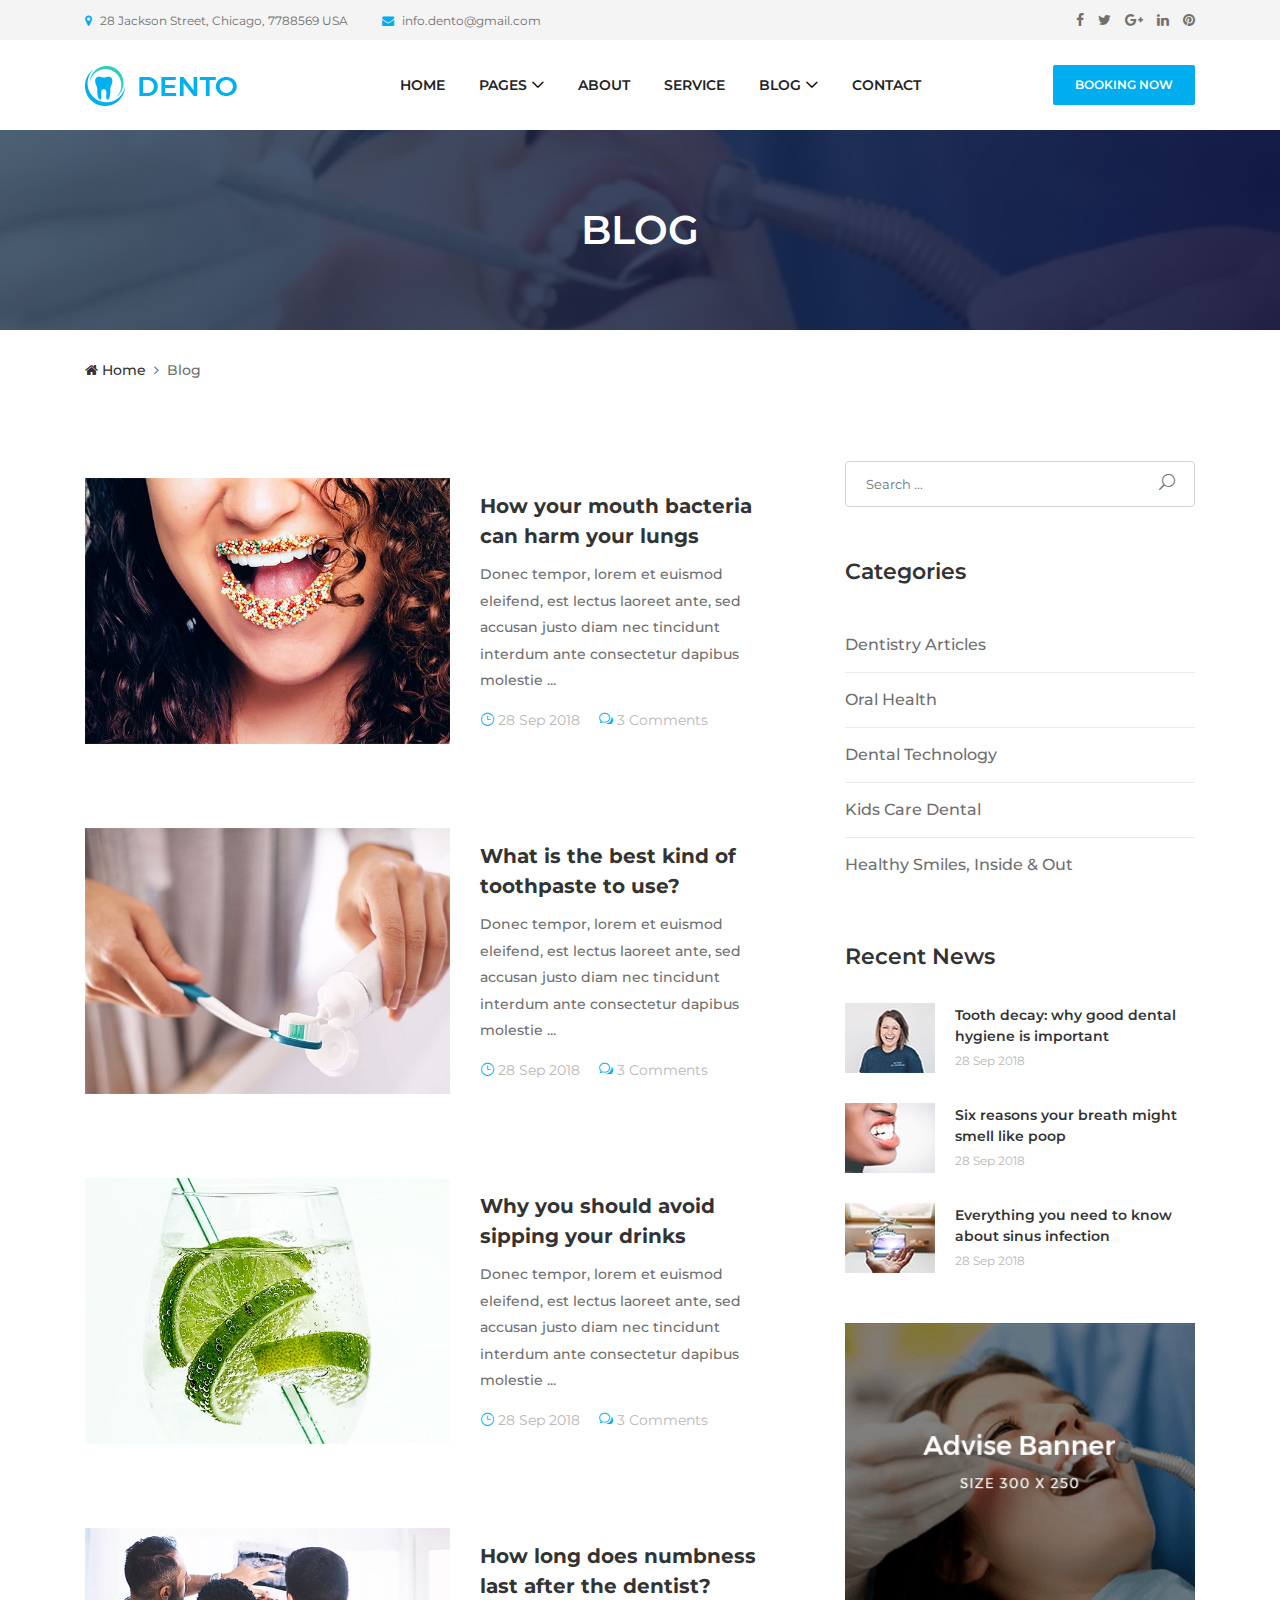
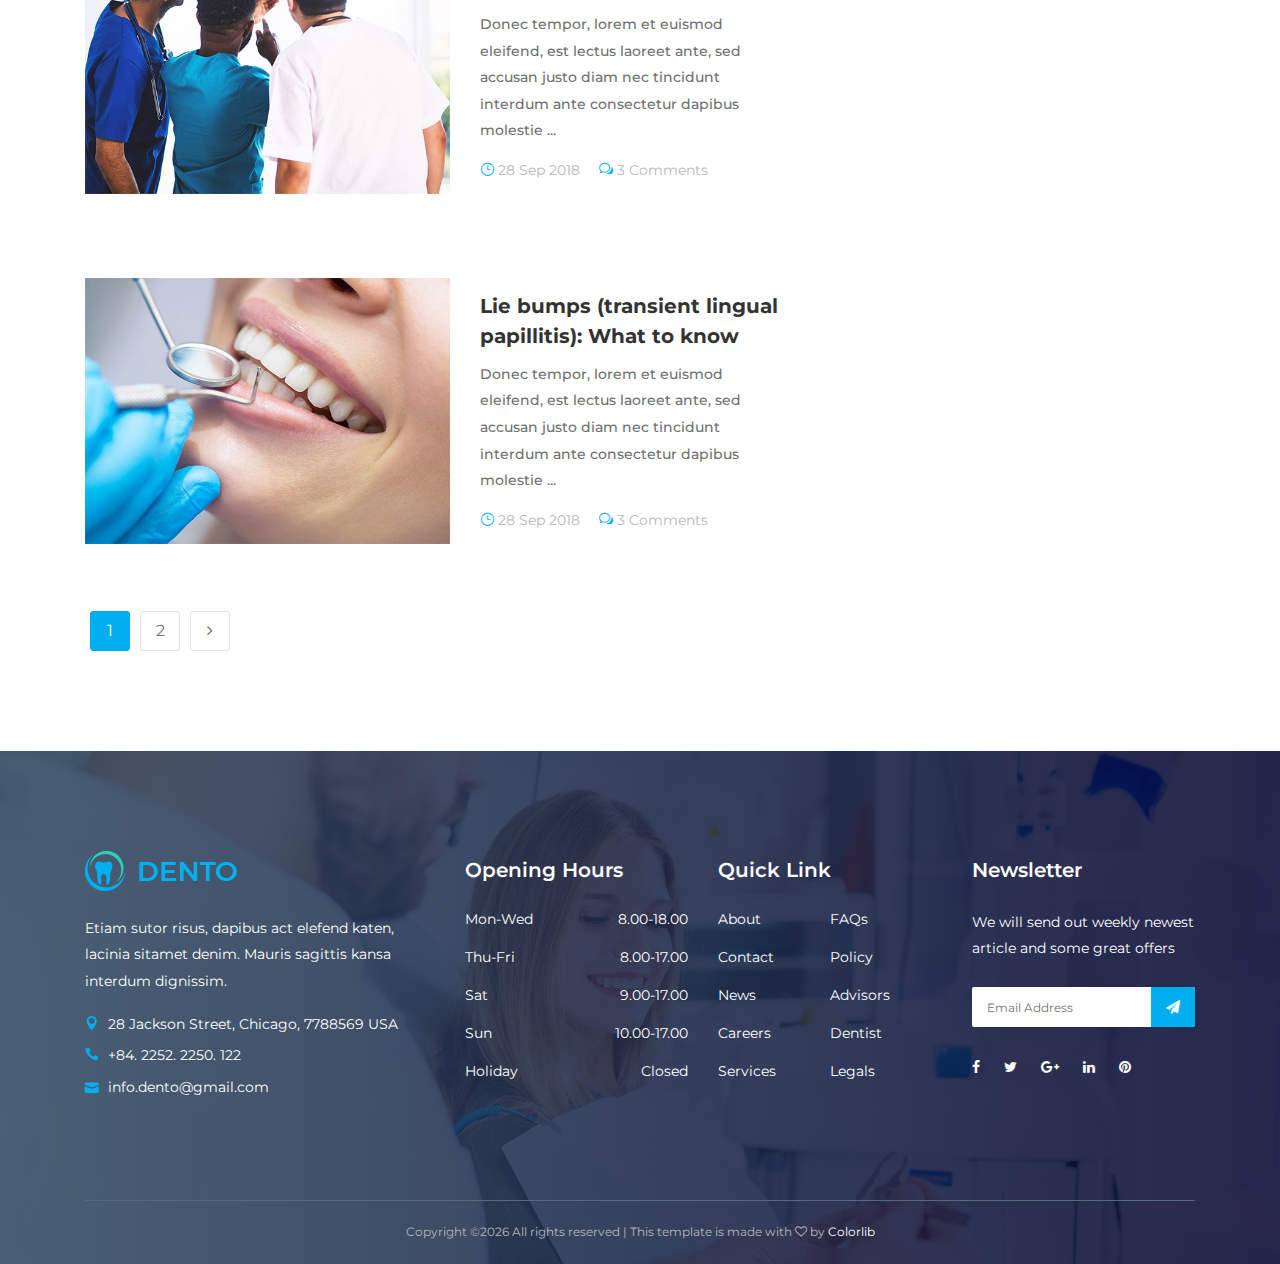
==== blog.html @ faa2a459 "first commit" ====
<!DOCTYPE html>
<html lang="en">

<head>
  <meta charset="UTF-8">
  <meta name="description" content="Dento - Dentist &amp; Medical HTML Template">
  <meta http-equiv="X-UA-Compatible" content="IE=edge">
  <meta name="viewport" content="width=device-width, initial-scale=1, shrink-to-fit=no">

  <!-- Title -->
  <title>Dento - Dentist &amp; Medical HTML Template</title>

  <!-- Favicon -->
  <link rel="icon" href="./img/core-img/favicon.ico">

  <!-- Core Stylesheet -->
  <link rel="stylesheet" href="style.css">

</head>

<body>
  <!-- Preloader -->
  <div id="preloader">
    <div class="preload-content">
      <div id="dento-load"></div>
    </div>
  </div>

  <!-- ***** Header Area Start ***** -->
  <header class="header-area">
    <!-- Top Header Area -->
    <div class="top-header-area">
      <div class="container h-100">
        <div class="row h-100 align-items-center">
          <!-- Top Content -->
          <div class="col-6 col-md-9 col-lg-8">
            <div class="top-header-content">
              <a href="#" data-toggle="tooltip" data-placement="bottom" title="28 Jackson Street, Chicago, 7788569 USA"><i class="fa fa-map-marker"></i> <span>28 Jackson Street, Chicago, 7788569 USA</span></a>
              <a href="#" data-toggle="tooltip" data-placement="bottom" title="info.dento@gmail.com"><i class="fa fa-envelope"></i> <span>info.dento@gmail.com</span></a>
            </div>
          </div>
          <!-- Top Header Social Info -->
          <div class="col-6 col-md-3 col-lg-4">
            <div class="top-header-social-info text-right">
              <a href="#" data-toggle="tooltip" data-placement="bottom" title="Facebook"><i class="fa fa-facebook"></i></a>
              <a href="#" data-toggle="tooltip" data-placement="bottom" title="Twitter"><i class="fa fa-twitter"></i></a>
              <a href="#" data-toggle="tooltip" data-placement="bottom" title="Google Plus"><i class="fa fa-google-plus"></i></a>
              <a href="#" data-toggle="tooltip" data-placement="bottom" title="Linkedin"><i class="fa fa-linkedin"></i></a>
              <a href="#" data-toggle="tooltip" data-placement="bottom" title="Pinterest"><i class="fa fa-pinterest"></i></a>
            </div>
          </div>
        </div>
      </div>
    </div>
    <!-- Top Header End -->

    <!-- Main Header Start -->
    <div class="main-header-area">
      <div class="classy-nav-container breakpoint-off">
        <div class="container">
          <!-- Classy Menu -->
          <nav class="classy-navbar justify-content-between" id="dentoNav">

            <!-- Logo -->
            <a class="nav-brand" href="index.html"><img src="./img/core-img/logo.png" alt=""></a>

            <!-- Navbar Toggler -->
            <div class="classy-navbar-toggler">
              <span class="navbarToggler"><span></span><span></span><span></span></span>
            </div>

            <!-- Menu -->
            <div class="classy-menu">

              <!-- Close Button -->
              <div class="classycloseIcon">
                <div class="cross-wrap"><span class="top"></span><span class="bottom"></span></div>
              </div>

              <!-- Nav Start -->
              <div class="classynav">
                <ul id="nav">
                  <li><a href="index.html">Home</a></li>
                  <li><a href="#">Pages</a>
                    <ul class="dropdown">
                      <li><a href="index.html">- Home</a></li>
                      <li><a href="about.html">- About Us</a></li>
                      <li><a href="service.html">- Service</a></li>
                      <li><a href="blog.html">- Blog</a></li>
                      <li><a href="contact.html">- Contact</a></li>
                      <li><a href="#">- Dropdown</a>
                        <ul class="dropdown">
                          <li><a href="#">- Dropdown Item</a></li>
                          <li><a href="#">- Dropdown Item</a>
                            <ul class="dropdown">
                              <li><a href="#">- Even Dropdown</a></li>
                              <li><a href="#">- Even Dropdown</a></li>
                              <li><a href="#">- Even Dropdown</a></li>
                              <li><a href="#">- Even Dropdown</a></li>
                            </ul>
                          </li>
                          <li><a href="#">- Dropdown Item</a></li>
                          <li><a href="#">- Dropdown Item</a></li>
                        </ul>
                      </li>
                    </ul>
                  </li>
                  <li><a href="about.html">About</a></li>
                  <li><a href="service.html">Service</a></li>
                  <li><a href="#">Blog</a>
                    <ul class="dropdown">
                      <li><a href="blog.html">- Blog</a></li>
                    </ul>
                  </li>
                  <li><a href="./contact.html">Contact</a></li>
                </ul>
              </div>
              <!-- Nav End -->
            </div>

            <!-- Booking Now Button -->
            <a href="#" class="btn dento-btn booking-btn">Booking Now</a>
          </nav>
        </div>
      </div>
    </div>
  </header>
  <!-- ***** Header Area End ***** -->

  <!-- ***** Breadcrumb Area Start ***** -->
  <div class="breadcumb-area bg-img bg-gradient-overlay" style="background-image: url(img/bg-img/12.jpg);">
    <div class="container h-100">
      <div class="row h-100 align-items-center">
        <div class="col-12">
          <h2 class="title">Blog</h2>
        </div>
      </div>
    </div>
  </div>
  <div class="breadcumb--con">
    <div class="container">
      <div class="row">
        <div class="col-12">
          <nav aria-label="breadcrumb">
            <ol class="breadcrumb">
              <li class="breadcrumb-item"><a href="#"><i class="fa fa-home"></i> Home</a></li>
              <li class="breadcrumb-item active" aria-current="page">Blog</li>
            </ol>
          </nav>
        </div>
      </div>
    </div>
  </div>
  <!-- ***** Breadcrumb Area End ***** -->

  <!-- *****Blog Area Start ***** -->
  <section class="dento-blog-area mt-50">
    <div class="container">
      <div class="row">
        <div class="col-12 col-lg-8">

          <!-- Single Blog Item -->
          <div class="single-blog-item style-2 d-flex flex-wrap align-items-center mb-50">
            <!-- Blog Thumbnail -->
            <div class="blog-thumbnail">
              <a href="#">
                <img src="./img/bg-img/16.jpg" alt="">
              </a>
            </div>
            <!-- Blog Content -->
            <div class="blog-content">
              <a href="#" class="post-title">How your mouth bacteria can harm your lungs</a>
              <p>Donec tempor, lorem et euismod eleifend, est lectus laoreet ante, sed accusan justo diam nec tincidunt interdum ante consectetur dapibus molestie ...</p>
              <div class="post-meta">
                <a href="#"><i class="icon_clock_alt"></i> 28 Sep 2018</a>
                <a href="#"><i class="icon_chat_alt"></i> 3 Comments</a>
              </div>
            </div>
          </div>

          <!-- Single Blog Item -->
          <div class="single-blog-item style-2 d-flex flex-wrap align-items-center mb-50">
            <!-- Blog Thumbnail -->
            <div class="blog-thumbnail">
              <a href="#">
                <img src="./img/bg-img/17.jpg" alt="">
              </a>
            </div>
            <!-- Blog Content -->
            <div class="blog-content">
              <a href="#" class="post-title">What is the best kind of toothpaste to use?</a>
              <p>Donec tempor, lorem et euismod eleifend, est lectus laoreet ante, sed accusan justo diam nec tincidunt interdum ante consectetur dapibus molestie ...</p>
              <div class="post-meta">
                <a href="#"><i class="icon_clock_alt"></i> 28 Sep 2018</a>
                <a href="#"><i class="icon_chat_alt"></i> 3 Comments</a>
              </div>
            </div>
          </div>

          <!-- Single Blog Item -->
          <div class="single-blog-item style-2 d-flex flex-wrap align-items-center mb-50">
            <!-- Blog Thumbnail -->
            <div class="blog-thumbnail">
              <a href="#">
                <img src="./img/bg-img/18.jpg" alt="">
              </a>
            </div>
            <!-- Blog Content -->
            <div class="blog-content">
              <a href="#" class="post-title">Why you should avoid sipping your drinks</a>
              <p>Donec tempor, lorem et euismod eleifend, est lectus laoreet ante, sed accusan justo diam nec tincidunt interdum ante consectetur dapibus molestie ...</p>
              <div class="post-meta">
                <a href="#"><i class="icon_clock_alt"></i> 28 Sep 2018</a>
                <a href="#"><i class="icon_chat_alt"></i> 3 Comments</a>
              </div>
            </div>
          </div>

          <!-- Single Blog Item -->
          <div class="single-blog-item style-2 d-flex flex-wrap align-items-center mb-50">
            <!-- Blog Thumbnail -->
            <div class="blog-thumbnail">
              <a href="#">
                <img src="./img/bg-img/19.jpg" alt="">
              </a>
            </div>
            <!-- Blog Content -->
            <div class="blog-content">
              <a href="#" class="post-title">How long does numbness last after the dentist?</a>
              <p>Donec tempor, lorem et euismod eleifend, est lectus laoreet ante, sed accusan justo diam nec tincidunt interdum ante consectetur dapibus molestie ...</p>
              <div class="post-meta">
                <a href="#"><i class="icon_clock_alt"></i> 28 Sep 2018</a>
                <a href="#"><i class="icon_chat_alt"></i> 3 Comments</a>
              </div>
            </div>
          </div>

          <!-- Single Blog Item -->
          <div class="single-blog-item style-2 d-flex flex-wrap align-items-center mb-50">
            <!-- Blog Thumbnail -->
            <div class="blog-thumbnail">
              <a href="#">
                <img src="./img/bg-img/20.jpg" alt="">
              </a>
            </div>
            <!-- Blog Content -->
            <div class="blog-content">
              <a href="#" class="post-title">Lie bumps (transient lingual papillitis): What to know</a>
              <p>Donec tempor, lorem et euismod eleifend, est lectus laoreet ante, sed accusan justo diam nec tincidunt interdum ante consectetur dapibus molestie ...</p>
              <div class="post-meta">
                <a href="#"><i class="icon_clock_alt"></i> 28 Sep 2018</a>
                <a href="#"><i class="icon_chat_alt"></i> 3 Comments</a>
              </div>
            </div>
          </div>

          <!-- Pagination -->
          <nav class="dento-pagination mb-100">
            <ul class="pagination">
              <li class="page-item active"><a class="page-link" href="#">1</a></li>
              <li class="page-item"><a class="page-link" href="#">2</a></li>
              <li class="page-item"><a class="page-link" href="#"><i class="fa fa-angle-right"></i></a></li>
            </ul>
          </nav>
        </div>

        <!-- Dento Sidebar Area -->
        <div class="col-12 col-lg-4">
          <div class="dento-sidebar">

            <!-- Single Widget Area -->
            <div class="single-widget-area search-widget">
              <form action="#" method="post">
                <input type="search" name="search" class="form-control" placeholder="Search ...">
                <button type="submit"><i class="icon_search"></i></button>
              </form>
            </div>

            <!-- Single Widget Area -->
            <div class="single-widget-area catagories-widget">
              <h5 class="widget-title">Categories</h5>

              <!-- catagories list -->
              <ul class="catagories-list">
                <li><a href="#">Dentistry Articles</a></li>
                <li><a href="#">Oral Health</a></li>
                <li><a href="#">Dental Technology</a></li>
                <li><a href="#">Kids Care Dental</a></li>
                <li><a href="#">Healthy Smiles, Inside &amp; Out</a></li>
              </ul>
            </div>

            <!-- Single Widget Area -->
            <div class="single-widget-area news-widget">
              <h5 class="widget-title">Recent News</h5>

              <!-- Single News Area -->
              <div class="single-news-area d-flex align-items-center">
                <div class="blog-thumbnail">
                  <img src="./img/bg-img/21.jpg" alt="">
                </div>
                <div class="blog-content">
                  <a href="#" class="post-title">Tooth decay: why good dental hygiene is important</a>
                  <span class="post-date">28 Sep 2018</span>
                </div>
              </div>

              <!-- Single News Area -->
              <div class="single-news-area d-flex align-items-center">
                <div class="blog-thumbnail">
                  <img src="./img/bg-img/22.jpg" alt="">
                </div>
                <div class="blog-content">
                  <a href="#" class="post-title">Six reasons your breath might smell like poop</a>
                  <span class="post-date">28 Sep 2018</span>
                </div>
              </div>

              <!-- Single News Area -->
              <div class="single-news-area d-flex align-items-center">
                <div class="blog-thumbnail">
                  <img src="./img/bg-img/23.jpg" alt="">
                </div>
                <div class="blog-content">
                  <a href="#" class="post-title">Everything you need to know about sinus infection</a>
                  <span class="post-date">28 Sep 2018</span>
                </div>
              </div>
            </div>

            <!-- Single Widget Area -->
            <div class="single-widget-area adds-widget">
              <a href="#"><img class="w-100" src="./img/bg-img/adds.png" alt=""></a>
            </div>

          </div>
        </div>
      </div>
    </div>
  </section>
  <!-- *****Blog Area End ***** -->

  <!-- ***** Footer Area Start ***** -->
  <footer class="footer-area bg-img bg-gradient-overlay" style="background-image: url(img/bg-img/3.jpg);">
    <div class="container">
      <div class="row">
        <!-- Single Footer Widget -->
        <div class="col-12 col-sm-6 col-lg-4">
          <div class="single-footer-widget">
            <a href="./index.html" class="d-block mb-4"><img src="./img/core-img/logo.png" alt=""></a>
            <p>Etiam sutor risus, dapibus act elefend katen, lacinia sitamet denim. Mauris sagittis kansa interdum dignissim.</p>
            <div class="footer-contact">
              <p><i class="icon_pin"></i> 28 Jackson Street, Chicago, 7788569 USA</p>
              <p><i class="icon_phone"></i> +84. 2252. 2250. 122</p>
              <p><i class="icon_mail"></i> info.dento@gmail.com</p>
            </div>
          </div>
        </div>

        <!-- Single Footer Widget -->
        <div class="col-12 col-sm-6 col-lg">
          <div class="single-footer-widget">
            <!-- Widget Title -->
            <h5 class="widget-title">Opening Hours</h5>

            <!-- Opening Hours -->
            <ul class="opening-hours">
              <li><span>Mon-Wed</span> <span>8.00-18.00</span></li>
              <li><span>Thu-Fri</span> <span>8.00-17.00</span></li>
              <li><span>Sat</span> <span>9.00-17.00</span></li>
              <li><span>Sun</span> <span>10.00-17.00</span></li>
              <li><span>Holiday</span> <span>Closed</span></li>
            </ul>
          </div>
        </div>

        <!-- Single Footer Widget -->
        <div class="col-12 col-sm-6 col-lg">
          <div class="single-footer-widget">
            <!-- Widget Title -->
            <h5 class="widget-title">Quick Link</h5>

            <!-- Quick Links Nav -->
            <nav>
              <ul class="quick-links">
                <li><a href="#">About</a></li>
                <li><a href="#">FAQs</a></li>
                <li><a href="#">Contact</a></li>
                <li><a href="#">Policy</a></li>
                <li><a href="#">News</a></li>
                <li><a href="#">Advisors</a></li>
                <li><a href="#">Careers</a></li>
                <li><a href="#">Dentist</a></li>
                <li><a href="#">Services</a></li>
                <li><a href="#">Legals</a></li>
              </ul>
            </nav>
          </div>
        </div>

        <!-- Single Footer Widget -->
        <div class="col-12 col-sm-6 col-lg">
          <div class="single-footer-widget">
            <!-- Widget Title -->
            <h5 class="widget-title">Newsletter</h5>

            <p>We will send out weekly newest article and some great offers</p>
            <!-- Newsletter Form -->
            <div class="footer-newsletter-form">
              <form action="#" method="post">
                <input type="email" name="nl-email" value="" placeholder="Email Address">
                <button type="submit"><i class="fa fa-paper-plane" aria-hidden="true"></i></button>
              </form>
            </div>

            <!-- Social Info -->
            <div class="footer-social-info">
              <a href="#" data-toggle="tooltip" data-placement="top" title="Facebook"><i class="fa fa-facebook"></i></a>
              <a href="#" data-toggle="tooltip" data-placement="top" title="Twitter"><i class="fa fa-twitter"></i></a>
              <a href="#" data-toggle="tooltip" data-placement="top" title="Google Plus"><i class="fa fa-google-plus"></i></a>
              <a href="#" data-toggle="tooltip" data-placement="top" title="Linkedin"><i class="fa fa-linkedin"></i></a>
              <a href="#" data-toggle="tooltip" data-placement="top" title="Pinterest"><i class="fa fa-pinterest"></i></a>
            </div>
          </div>
        </div>
      </div>
    </div>

    <!-- Copywrite Area -->
    <div class="container">
      <div class="row">
        <div class="col-12">
          <div class="copywrite-content">
            <p><!-- Link back to Colorlib can't be removed. Template is licensed under CC BY 3.0. -->
Copyright &copy;<script>document.write(new Date().getFullYear());</script> All rights reserved | This template is made with <i class="fa fa-heart-o" aria-hidden="true"></i> by <a href="https://colorlib.com" target="_blank">Colorlib</a>
<!-- Link back to Colorlib can't be removed. Template is licensed under CC BY 3.0. --></p>
          </div>
        </div>
      </div>
    </div>
  </footer>
  <!-- ***** Footer Area End ***** -->

  <!-- ******* All JS ******* -->
  <!-- jQuery js -->
  <script src="js/jquery.min.js"></script>
  <!-- Popper js -->
  <script src="js/popper.min.js"></script>
  <!-- Bootstrap js -->
  <script src="js/bootstrap.min.js"></script>
  <!-- All js -->
  <script src="js/dento.bundle.js"></script>
  <!-- Active js -->
  <script src="js/default-assets/active.js"></script>

</body>

</html>
---- style.css ----
@import url("https://fonts.googleapis.com/css?family=Montserrat:300,400,500,600,700");
@import url(css/bootstrap.min.css);
@import url(css/animate.css);
@import url(css/default-assets/classy-nav.css);
@import url(css/owl.carousel.min.css);
@import url(css/magnific-popup.css);
@import url(css/font-awesome.min.css);
@import url(css/style.css);
* {
  margin: 0;
  padding: 0; }

body {
  font-family: "Montserrat", sans-serif;
  font-weight: 400;
  font-size: 14px; }

h1,
h2,
h3,
h4,
h5,
h6 {
  font-family: "Montserrat", sans-serif;
  color: #333333;
  line-height: 1.4;
  font-weight: 600; }

a,
a:active,
a:focus,
a:hover {
  color: #333333;
  text-decoration: none;
  -webkit-transition-duration: 500ms;
  -o-transition-duration: 500ms;
  transition-duration: 500ms;
  outline: none; }

li {
  list-style: none; }

p {
  line-height: 1.9;
  color: #707070;
  font-size: 14px;
  font-weight: 400; }

img {
  max-width: 100%;
  height: auto; }

ul {
  margin: 0;
  padding: 0; }
  ul li {
    margin: 0;
    padding: 0; }

.bg-overlay {
  position: relative;
  z-index: 1; }
  .bg-overlay::after {
    position: absolute;
    content: "";
    height: 100%;
    width: 100%;
    top: 0;
    left: 0;
    z-index: -1;
    background-color: rgba(0, 0, 0, 0.5); }

.bg-gradient-overlay {
  position: relative;
  z-index: 1; }
  .bg-gradient-overlay::after {
    position: absolute;
    content: "";
    height: 100%;
    width: 100%;
    top: 0;
    left: 0;
    z-index: -1;
    background: #2c455d;
    background: -webkit-linear-gradient(to right, #2c455d, #00012c);
    background: linear-gradient(to right, #2c455d, #00012c);
    opacity: 0.85; }

.bg-img {
  background-position: center center;
  background-size: cover;
  background-repeat: no-repeat; }

.jarallax {
  position: relative;
  z-index: 0; }
  .jarallax > .jarallax-img {
    position: absolute;
    object-fit: cover;
    font-family: 'object-fit: cover;';
    top: 0;
    left: 0;
    width: 100%;
    height: 100%;
    z-index: -1; }

#success_fail_info {
  margin-bottom: 30px;
  color: #ffffff;
  text-align: center; }

.mfp-iframe-holder .mfp-close {
  top: 0;
  width: 30px;
  height: 30px;
  background-color: #00aeef;
  text-align: center;
  right: 0;
  padding-right: 0;
  line-height: 32px; }

.mt-15 {
  margin-top: 15px; }

.mt-30 {
  margin-top: 30px; }

.mt-40 {
  margin-top: 40px; }

.mt-50 {
  margin-top: 50px; }

.mt-70 {
  margin-top: 70px; }

.mt-100 {
  margin-top: 100px; }

.mt-150 {
  margin-top: 150px; }

.mr-15 {
  margin-right: 15px; }

.mr-30 {
  margin-right: 30px; }

.mr-50 {
  margin-right: 50px; }

.mr-100 {
  margin-right: 100px; }

.mb-15 {
  margin-bottom: 15px; }

.mb-30 {
  margin-bottom: 30px; }

.mb-40 {
  margin-bottom: 40px; }

.mb-50 {
  margin-bottom: 50px; }

.mb-70 {
  margin-bottom: 70px; }

.mb-100 {
  margin-bottom: 100px; }

.ml-15 {
  margin-left: 15px; }

.ml-30 {
  margin-left: 30px; }

.ml-50 {
  margin-left: 50px; }

.ml-100 {
  margin-left: 100px; }

.section-padding-100 {
  padding-top: 100px;
  padding-bottom: 100px; }

.section-padding-0-100 {
  padding-top: 0;
  padding-bottom: 100px; }

.section-padding-100-0 {
  padding-top: 100px;
  padding-bottom: 0; }

.section-padding-100-50 {
  padding-top: 100px;
  padding-bottom: 50px; }

.section-padding-0-50 {
  padding-top: 0;
  padding-bottom: 50px; }

.section-padding-50-0 {
  padding-top: 50px;
  padding-bottom: 0; }

.height-400 {
  height: 400px; }

.height-600 {
  height: 600px; }

.height-700 {
  height: 700px; }

.height-800 {
  height: 800px; }

.height-900 {
  height: 900px; }

.height-1000 {
  height: 1000px; }

#preloader {
  position: fixed;
  width: 100%;
  height: 100%;
  z-index: 99999;
  top: 0;
  left: 0;
  background-color: #ffffff; }
  #preloader .preload-content {
    position: absolute;
    top: 50%;
    left: 50%;
    margin-top: -35px;
    margin-left: -35px;
    z-index: 100; }
  #preloader #dento-load {
    width: 70px;
    height: 70px;
    border-radius: 50%;
    border: 3px;
    border-style: solid;
    border-color: transparent;
    border-top-color: #00aeef;
    -webkit-animation: dentorotate 2400ms linear infinite;
    animation: dentorotate 2400ms linear infinite;
    z-index: 999; }
    #preloader #dento-load:before {
      content: "";
      position: absolute;
      top: 7.5px;
      left: 7.5px;
      right: 7.5px;
      bottom: 7.5px;
      border-radius: 50%;
      border: 3px;
      border-style: solid;
      border-color: transparent;
      border-top-color: #00aeef;
      -webkit-animation: dentorotate 2700ms linear infinite;
      animation: dentorotate 2700ms linear infinite; }
    #preloader #dento-load:after {
      content: "";
      position: absolute;
      top: 20px;
      left: 20px;
      right: 20px;
      bottom: 20px;
      border-radius: 50%;
      border: 3px;
      border-style: solid;
      border-color: transparent;
      border-top-color: #00aeef;
      -webkit-animation: dentorotate 1800ms linear infinite;
      animation: dentorotate 1800ms linear infinite; }

@-webkit-keyframes dentorotate {
  0% {
    -webkit-transform: rotate(0deg);
    transform: rotate(0deg); }
  100% {
    -webkit-transform: rotate(360deg);
    transform: rotate(360deg); } }
@keyframes dentorotate {
  0% {
    -webkit-transform: rotate(0deg);
    transform: rotate(0deg); }
  100% {
    -webkit-transform: rotate(360deg);
    transform: rotate(360deg); } }
.section-heading {
  position: relative;
  z-index: 1;
  margin-bottom: 50px; }
  .section-heading h2 {
    font-size: 36px;
    text-transform: capitalize;
    margin-bottom: 20px; }
    @media only screen and (min-width: 992px) and (max-width: 1199px) {
      .section-heading h2 {
        font-size: 30px; } }
    @media only screen and (min-width: 768px) and (max-width: 991px) {
      .section-heading h2 {
        font-size: 30px;
        margin-bottom: 15px; } }
    @media only screen and (max-width: 767px) {
      .section-heading h2 {
        font-size: 24px;
        margin-bottom: 15px; } }
  .section-heading .line {
    width: 70px;
    height: 4px;
    background-color: #00aeef; }
  .section-heading.text-center .line {
    margin: 0 auto; }
  .section-heading.white h2 {
    color: #ffffff; }

#scrollUp {
  bottom: 50px;
  font-size: 22px;
  line-height: 42px;
  right: 0;
  width: 40px;
  background-color: #00aeef;
  color: #ffffff;
  text-align: center;
  height: 40px;
  -webkit-transition-duration: 500ms;
  -o-transition-duration: 500ms;
  transition-duration: 500ms;
  border-radius: 2px 0 0 2px; }
  #scrollUp:focus, #scrollUp:hover {
    background-color: #000; }

.dento-btn {
  position: relative;
  z-index: 1;
  min-width: 170px;
  height: 46px;
  line-height: 42px;
  font-size: 14px;
  font-weight: 600;
  display: inline-block;
  padding: 0 20px;
  text-align: center;
  text-transform: uppercase;
  color: #ffffff;
  border-radius: 2px;
  background-color: #00aeef;
  -webkit-transition: all 500ms;
  -o-transition: all 500ms;
  transition: all 500ms;
  border: 2px solid #00aeef; }
  @media only screen and (max-width: 767px) {
    .dento-btn {
      min-width: 120px;
      padding: 0 10px; } }
  @media only screen and (min-width: 576px) and (max-width: 767px) {
    .dento-btn {
      min-width: 170px;
      padding: 0 20px; } }
  .dento-btn.active, .dento-btn:focus, .dento-btn:hover {
    box-shadow: none;
    background-color: transparent;
    color: #00aeef; }
  .dento-btn.btn-2:focus, .dento-btn.btn-2:hover {
    background-color: #ffffff;
    color: #00aeef; }
  .dento-btn.booking-btn {
    color: #ffffff !important;
    font-weight: 600;
    min-width: 140px;
    height: 40px;
    line-height: 36px;
    font-size: 12px; }
    .dento-btn.booking-btn:focus, .dento-btn.booking-btn:hover {
      font-size: 12px;
      font-weight: 600;
      background-color: #ffffff;
      color: #00aeef !important; }

.header-area {
  position: relative;
  z-index: 599;
  width: 100%;
  -webkit-transition-duration: 500ms;
  -o-transition-duration: 500ms;
  transition-duration: 500ms; }
  .header-area .main-header-area.sticky {
    top: 0;
    width: 100%;
    position: fixed;
    background-color: #ffffff;
    box-shadow: 0 3px 50px rgba(0, 0, 0, 0.2);
    border-bottom: none;
    left: 0;
    z-index: 600; }

.top-header-area {
  position: relative;
  z-index: 1;
  height: 40px;
  background-color: #f4f4f4; }
  .top-header-area .top-header-content a {
    display: inline-block;
    font-size: 12px;
    color: #707070; }
    .top-header-area .top-header-content a i {
      color: #00aeef;
      margin-right: 5px; }
    .top-header-area .top-header-content a:last-child {
      margin-left: 30px; }
      @media only screen and (max-width: 767px) {
        .top-header-area .top-header-content a:last-child {
          margin-left: 15px; } }
    @media only screen and (max-width: 767px) {
      .top-header-area .top-header-content a span {
        display: none; } }
  .top-header-area .top-header-social-info a {
    color: #707070;
    display: inline-block;
    font-size: 14px;
    margin-left: 10px; }
    .top-header-area .top-header-social-info a:focus, .top-header-area .top-header-social-info a:hover {
      color: #00aeef; }

.classy-nav-container {
  background-color: transparent; }
  .classy-nav-container .classy-navbar {
    height: 90px;
    padding: 0; }
    @media only screen and (min-width: 768px) and (max-width: 991px) {
      .classy-nav-container .classy-navbar {
        height: 80px; } }
    @media only screen and (max-width: 767px) {
      .classy-nav-container .classy-navbar {
        height: 70px; } }
    @media only screen and (max-width: 767px) {
      .classy-nav-container .classy-navbar .nav-brand {
        max-width: 90px;
        margin-right: 15px; } }
    .classy-nav-container .classy-navbar .classynav ul li a {
      padding: 0 15px;
      font-weight: 600;
      font-size: 14px;
      text-transform: uppercase; }
      .classy-nav-container .classy-navbar .classynav ul li a:focus, .classy-nav-container .classy-navbar .classynav ul li a:hover {
        color: #00aeef; }
      @media only screen and (min-width: 992px) and (max-width: 1199px) {
        .classy-nav-container .classy-navbar .classynav ul li a {
          padding: 0 10px;
          font-size: 13px; } }
    .classy-nav-container .classy-navbar .classynav ul li.cn-dropdown-item ul li a {
      font-size: 12px;
      text-transform: capitalize; }
  @media only screen and (min-width: 768px) and (max-width: 991px) {
    .classy-nav-container .classy-navbar-toggler {
      -webkit-box-ordinal-group: 200;
      -ms-flex-order: 199;
      order: 199; } }
  @media only screen and (max-width: 767px) {
    .classy-nav-container .classy-navbar-toggler {
      -webkit-box-ordinal-group: 200;
      -ms-flex-order: 199;
      order: 199;
      margin-left: 15px; } }

.welcome-welcome-slide {
  position: relative;
  z-index: 2;
  width: 100%;
  height: 800px; }
  @media only screen and (min-width: 992px) and (max-width: 1199px) {
    .welcome-welcome-slide {
      height: 600px; } }
  @media only screen and (min-width: 768px) and (max-width: 991px) {
    .welcome-welcome-slide {
      height: 600px; } }
  @media only screen and (max-width: 767px) {
    .welcome-welcome-slide {
      height: 600px; } }

.welcome-text {
  position: relative;
  z-index: 1; }
  .welcome-text h2 {
    font-size: 55px;
    color: #ffffff;
    margin-bottom: 30px;
    display: block;
    text-transform: capitalize; }
    @media only screen and (min-width: 992px) and (max-width: 1199px) {
      .welcome-text h2 {
        font-size: 42px;
        margin-bottom: 20px; } }
    @media only screen and (min-width: 768px) and (max-width: 991px) {
      .welcome-text h2 {
        font-size: 36px;
        margin-bottom: 20px; } }
    @media only screen and (max-width: 767px) {
      .welcome-text h2 {
        font-size: 24px; } }
  .welcome-text p {
    font-size: 20px;
    color: #ffffff;
    margin-bottom: 40px; }
    @media only screen and (min-width: 992px) and (max-width: 1199px) {
      .welcome-text p {
        font-size: 18px;
        margin-bottom: 30px; } }
    @media only screen and (min-width: 768px) and (max-width: 991px) {
      .welcome-text p {
        font-size: 16px;
        margin-bottom: 30px; } }
    @media only screen and (max-width: 767px) {
      .welcome-text p {
        font-size: 16px; } }

.testimonials-area {
  position: relative;
  z-index: 1;
  overflow: hidden; }
  .testimonials-area .owl-next,
  .testimonials-area .owl-prev {
    -webkit-transition-duration: 500ms;
    -o-transition-duration: 500ms;
    transition-duration: 500ms;
    position: absolute;
    width: 40px;
    height: 40px;
    text-align: center;
    background-color: transparent;
    top: 50%;
    left: -100px;
    margin-top: -20px;
    color: #b7b7b7;
    font-size: 50px;
    line-height: 40px;
    opacity: 0;
    visibility: hidden; }
    .testimonials-area .owl-next:focus, .testimonials-area .owl-next:hover,
    .testimonials-area .owl-prev:focus,
    .testimonials-area .owl-prev:hover {
      color: #ffffff; }
  .testimonials-area .owl-next {
    left: auto;
    right: -100px; }
  .testimonials-area:focus .owl-prev, .testimonials-area:hover .owl-prev {
    left: 0;
    opacity: 1;
    visibility: visible; }
  .testimonials-area:focus .owl-next, .testimonials-area:hover .owl-next {
    left: auto;
    right: 0;
    opacity: 1;
    visibility: visible; }

.single-testimonial-slide {
  position: relative;
  z-index: 1; }
  @media only screen and (max-width: 767px) {
    .single-testimonial-slide {
      -ms-flex-wrap: wrap;
      flex-wrap: wrap; } }
  .single-testimonial-slide .testimonial-thumb {
    -webkit-box-flex: 0;
    -ms-flex: 0 0 180px;
    flex: 0 0 180px;
    max-width: 180px;
    width: 180px;
    margin-right: 30px;
    border-radius: 50%; }
    .single-testimonial-slide .testimonial-thumb img {
      border-radius: 50%; }
    @media only screen and (max-width: 767px) {
      .single-testimonial-slide .testimonial-thumb {
        margin-bottom: 50px; } }
  .single-testimonial-slide .testimonial-content {
    position: relative;
    z-index: 1; }
    .single-testimonial-slide .testimonial-content h5 {
      font-size: 18px;
      font-weight: 400;
      line-height: 1.8;
      font-style: italic;
      margin-bottom: 15px;
      color: #ffffff; }
    .single-testimonial-slide .testimonial-content h6 {
      font-weight: 500;
      color: #ffffff; }
    .single-testimonial-slide .testimonial-content p {
      margin-bottom: 0;
      color: #ffffff; }

.single-dentist-area {
  position: relative;
  z-index: 1;
  background-color: #f4f4f4;
  -webkit-transition-duration: 500ms;
  -o-transition-duration: 500ms;
  transition-duration: 500ms; }
  .single-dentist-area .dentist-content {
    position: absolute;
    width: 100%;
    bottom: 0; }
    .single-dentist-area .dentist-content .dentist-social-info {
      text-align: center;
      margin-bottom: 30px;
      opacity: 0;
      visibility: hidden;
      -webkit-transition-duration: 500ms;
      -o-transition-duration: 500ms;
      transition-duration: 500ms; }
      .single-dentist-area .dentist-content .dentist-social-info a {
        display: inline-block;
        width: 40px;
        height: 40px;
        border-radius: 50%;
        background-color: #ffffff;
        box-shadow: 0 3px 30px 0 rgba(0, 0, 0, 0.15);
        font-size: 14px;
        text-align: center;
        line-height: 40px;
        color: #00aeef;
        margin: 0 7px; }
        .single-dentist-area .dentist-content .dentist-social-info a:focus, .single-dentist-area .dentist-content .dentist-social-info a:hover {
          background-color: #00aeef;
          color: #ffffff; }
    .single-dentist-area .dentist-content .dentist-info {
      width: 100%;
      padding: 10px 15px;
      text-align: center; }
      .single-dentist-area .dentist-content .dentist-info h5 {
        color: #ffffff;
        font-size: 18px;
        margin-bottom: 0; }
      .single-dentist-area .dentist-content .dentist-info p {
        color: #ffffff;
        margin-bottom: 0; }
  .single-dentist-area:focus .dentist-content .dentist-social-info, .single-dentist-area:hover .dentist-content .dentist-social-info {
    opacity: 1;
    visibility: visible; }

.appointment-form {
  position: relative;
  z-index: 1; }
  .appointment-form .form-control {
    width: 100%;
    height: 50px;
    background-color: rgba(0, 0, 0, 0.3);
    border-radius: 2px;
    border: none;
    color: #ffffff;
    font-size: 12px;
    padding: 0 30px;
    font-style: italic; }
    .appointment-form .form-control:focus {
      box-shadow: none; }
  .appointment-form select {
    appearance: none;
    -moz-appearance: none; }
    .appointment-form select option {
      width: 100%;
      height: 40px;
      background-color: #ffffff;
      color: #333333; }
  .appointment-form textarea.form-control {
    padding: 30px;
    height: 120px; }

.dento-pricing-table-area {
  position: relative;
  z-index: 1; }

.dento-price-table {
  position: relative;
  z-index: 1; }
  .dento-price-table table thead tr > td,
  .dento-price-table table thead tr > th {
    background-color: #00aeef;
    color: #ffffff; }
  .dento-price-table table tr > td,
  .dento-price-table table tr > th {
    padding: 15px 30px;
    border-radius: 3px;
    border: 4px solid #ffffff;
    background-color: #f4f4f4;
    font-weight: 600;
    color: #707070; }
    @media only screen and (max-width: 767px) {
      .dento-price-table table tr > td,
      .dento-price-table table tr > th {
        padding: 10px 15px;
        font-size: 12px; } }

.single-service {
  position: relative;
  z-index: 1; }
  .single-service img {
    display: block;
    margin-bottom: 15px;
    max-height: 35px; }
  .single-service h6 {
    color: #ffffff;
    -webkit-transition-duration: 500ms;
    -o-transition-duration: 500ms;
    transition-duration: 500ms;
    margin-bottom: 0;
    font-weight: 400; }
    @media only screen and (min-width: 992px) and (max-width: 1199px) {
      .single-service h6 {
        font-size: 13px; } }
  .single-service:focus h6, .single-service:hover h6 {
    color: #00aeef; }

.single-service--area {
  position: relative;
  z-index: 1; }
  .single-service--area .icon-- {
    position: relative;
    z-index: 1;
    -webkit-transition-duration: 500ms;
    -o-transition-duration: 500ms;
    transition-duration: 500ms;
    width: 76px;
    height: 76px;
    border-radius: 50%;
    display: block;
    margin: 0 auto 10px; }
    .single-service--area .icon-- img {
      position: absolute;
      max-height: 35px;
      z-index: 2;
      top: 50%;
      left: 50%;
      -webkit-transform: translate(-50%, -50%);
      -ms-transform: translate(-50%, -50%);
      transform: translate(-50%, -50%); }
  .single-service--area h5 {
    margin-bottom: 15px;
    display: block; }
  .single-service--area p {
    font-weight: 500; }
  .single-service--area:focus .icon--, .single-service--area:hover .icon-- {
    box-shadow: 0 2px 50px 0 rgba(0, 0, 0, 0.15); }

.dento-video-area {
  position: relative;
  z-index: 1; }
  .dento-video-area img {
    width: 100%; }
  .dento-video-area .video-play-button {
    position: absolute;
    width: 60px;
    height: 60px;
    color: #ffffff;
    background-color: #00aeef;
    border-radius: 50%;
    top: 50%;
    left: 50%;
    margin-top: -30px;
    margin-left: -30px;
    text-align: center;
    line-height: 60px;
    font-size: 20px; }
    .dento-video-area .video-play-button:focus, .dento-video-area .video-play-button:hover {
      background-color: #000;
      color: #ffffff; }

.single-skills-area {
  position: relative;
  z-index: 1; }
  .single-skills-area h6 {
    font-size: 18px;
    display: block;
    margin-bottom: 12px; }
    @media only screen and (min-width: 992px) and (max-width: 1199px) {
      .single-skills-area h6 {
        font-size: 14px; } }
    @media only screen and (min-width: 768px) and (max-width: 991px) {
      .single-skills-area h6 {
        font-size: 14px; } }
    @media only screen and (max-width: 767px) {
      .single-skills-area h6 {
        font-size: 14px; } }

.dento-border {
  position: relative;
  z-index: 1;
  width: 100%;
  height: 2px;
  background-color: #f4f4f4; }

.dento-cta-area {
  position: relative;
  z-index: 1; }

.single-cta {
  position: relative;
  z-index: 1; }
  .single-cta i {
    font-size: 50px;
    color: #00aeef;
    margin-bottom: 15px;
    display: block; }
    @media only screen and (min-width: 768px) and (max-width: 991px) {
      .single-cta i {
        font-size: 40px; } }
  .single-cta h2 {
    font-size: 38px;
    display: block;
    margin-bottom: 10px; }
    @media only screen and (min-width: 768px) and (max-width: 991px) {
      .single-cta h2 {
        font-size: 30px; } }
    @media only screen and (max-width: 767px) {
      .single-cta h2 {
        font-size: 30px; } }
  .single-cta h5 {
    margin-bottom: 0;
    font-size: 18px; }
    @media only screen and (min-width: 992px) and (max-width: 1199px) {
      .single-cta h5 {
        font-size: 16px; } }
    @media only screen and (min-width: 768px) and (max-width: 991px) {
      .single-cta h5 {
        font-size: 16px; } }
    @media only screen and (max-width: 767px) {
      .single-cta h5 {
        font-size: 16px; } }

.barfiller {
  width: 100%;
  height: 10px;
  background-color: #f4f4f4;
  border: none;
  position: relative;
  z-index: 1; }
  .barfiller .fill {
    display: block;
    position: relative;
    width: 0;
    height: 100%;
    background: #333;
    z-index: 1; }
  .barfiller .tipWrap {
    display: none; }
  .barfiller .tip {
    margin-top: -35px;
    padding: 0;
    font-size: 16px;
    color: #333333;
    font-weight: 600;
    left: 0;
    position: absolute;
    z-index: 2;
    background: transparent;
    right: 0;
    text-align: right; }
    @media only screen and (min-width: 992px) and (max-width: 1199px) {
      .barfiller .tip {
        font-size: 14px;
        margin-top: -30px; } }
    .barfiller .tip::after {
      display: none; }

.breadcumb-area {
  position: relative;
  z-index: 1;
  height: 200px; }
  @media only screen and (max-width: 767px) {
    .breadcumb-area {
      height: 130px; } }
  .breadcumb-area .title {
    font-size: 40px;
    margin-bottom: 0;
    color: #ffffff;
    text-transform: uppercase;
    text-align: center; }
    @media only screen and (min-width: 992px) and (max-width: 1199px) {
      .breadcumb-area .title {
        font-size: 36px; } }
    @media only screen and (min-width: 768px) and (max-width: 991px) {
      .breadcumb-area .title {
        font-size: 30px; } }
    @media only screen and (max-width: 767px) {
      .breadcumb-area .title {
        font-size: 24px; } }

.breadcumb--con .breadcrumb {
  padding: 30px 0;
  margin-bottom: 0;
  list-style: none;
  background-color: transparent;
  border-radius: 0; }
  .breadcumb--con .breadcrumb .breadcrumb-item,
  .breadcumb--con .breadcrumb .breadcrumb-item > a,
  .breadcumb--con .breadcrumb .breadcrumb-item.active {
    font-size: 14px;
    text-transform: capitalize;
    color: #333333;
    font-weight: 500; }
    .breadcumb--con .breadcrumb .breadcrumb-item:focus, .breadcumb--con .breadcrumb .breadcrumb-item:hover,
    .breadcumb--con .breadcrumb .breadcrumb-item > a:focus,
    .breadcumb--con .breadcrumb .breadcrumb-item > a:hover,
    .breadcumb--con .breadcrumb .breadcrumb-item.active:focus,
    .breadcumb--con .breadcrumb .breadcrumb-item.active:hover {
      color: #00aeef; }
  .breadcumb--con .breadcrumb .breadcrumb-item.active {
    color: #707070; }
    .breadcumb--con .breadcrumb .breadcrumb-item.active:focus, .breadcumb--con .breadcrumb .breadcrumb-item.active:hover {
      color: #707070; }
  .breadcumb--con .breadcrumb .page-item:first-child .page-link {
    margin-left: 0;
    border-top-left-radius: 0;
    border-bottom-left-radius: 0; }
  .breadcumb--con .breadcrumb .page-item:last-child .page-link {
    border-top-right-radius: 0;
    border-bottom-right-radius: 0; }
  .breadcumb--con .breadcrumb .breadcrumb-item + .breadcrumb-item::before {
    content: "\f105";
    font-family: 'FontAwesome'; }

.single-blog-item {
  position: relative;
  z-index: 1;
  box-shadow: 0 0 30px 0 rgba(0, 0, 0, 0.1); }
  .single-blog-item .blog-content {
    background-color: #ffffff;
    padding: 30px; }
    .single-blog-item .blog-content .post-title {
      font-size: 20px;
      font-weight: 700;
      display: block;
      margin-bottom: 10px; }
      .single-blog-item .blog-content .post-title:focus, .single-blog-item .blog-content .post-title:hover {
        color: #00aeef; }
      @media only screen and (min-width: 992px) and (max-width: 1199px) {
        .single-blog-item .blog-content .post-title {
          font-size: 16px; } }
    .single-blog-item .blog-content p {
      font-weight: 500; }
    .single-blog-item .blog-content .post-meta a {
      display: inline-block;
      color: #b7b7b7;
      margin-right: 15px; }
      .single-blog-item .blog-content .post-meta a i {
        color: #00aeef; }
      .single-blog-item .blog-content .post-meta a:last-child {
        margin-right: 0; }
      .single-blog-item .blog-content .post-meta a:focus, .single-blog-item .blog-content .post-meta a:hover {
        color: #00aeef; }
  .single-blog-item.style-2 {
    box-shadow: none; }
    .single-blog-item.style-2 .blog-content,
    .single-blog-item.style-2 .blog-thumbnail {
      -webkit-box-flex: 0;
      -ms-flex: 0 0 50%;
      flex: 0 0 50%;
      max-width: 50%;
      width: 50%; }
      @media only screen and (max-width: 767px) {
        .single-blog-item.style-2 .blog-content,
        .single-blog-item.style-2 .blog-thumbnail {
          -webkit-box-flex: 0;
          -ms-flex: 0 0 100%;
          flex: 0 0 100%;
          max-width: 100%;
          width: 100%; } }

.dento-pagination {
  position: relative;
  z-index: 1; }
  .dento-pagination .pagination .page-item .page-link {
    width: 40px;
    height: 40px;
    border-radius: 3px;
    padding: 0;
    line-height: 38px;
    margin: 0 5px;
    text-align: center;
    background-color: transparent;
    color: #707070;
    font-size: 16px; }
    .dento-pagination .pagination .page-item .page-link:focus, .dento-pagination .pagination .page-item .page-link:hover {
      background-color: #00aeef;
      border-color: #00aeef;
      color: #ffffff; }
  .dento-pagination .pagination .page-item.active .page-link {
    background-color: #00aeef;
    border-color: #00aeef;
    color: #ffffff; }

.comment_area {
  border-top: 1px solid #ebebeb;
  border-bottom: 1px solid #ebebeb;
  padding-top: 30px; }
  .comment_area .title {
    margin-bottom: 50px; }
  .comment_area .comment-content {
    position: relative;
    z-index: 1;
    background-color: #f4f4f4;
    margin-bottom: 30px;
    padding: 30px; }
    @media only screen and (max-width: 767px) {
      .comment_area .comment-content {
        margin-bottom: 20px;
        padding: 20px; } }
    .comment_area .comment-content .comment-author {
      -webkit-box-flex: 0;
      -ms-flex: 0 0 70px;
      flex: 0 0 70px;
      width: 70px;
      max-width: 70px;
      margin-right: 20px;
      border-radius: 50%; }
      @media only screen and (max-width: 767px) {
        .comment_area .comment-content .comment-author {
          -webkit-box-flex: 0;
          -ms-flex: 0 0 50px;
          flex: 0 0 50px;
          width: 50px;
          max-width: 50px;
          margin-right: 10px; } }
      .comment_area .comment-content .comment-author img {
        border-radius: 50%; }
    .comment_area .comment-content .comment-meta .post-author {
      margin-bottom: 10px;
      display: block;
      color: #333333;
      font-size: 18px;
      font-weight: 500; }
      @media only screen and (max-width: 767px) {
        .comment_area .comment-content .comment-meta .post-author {
          font-size: 14px; } }
      .comment_area .comment-content .comment-meta .post-author span {
        font-size: 12px;
        color: #707070; }
        @media only screen and (max-width: 767px) {
          .comment_area .comment-content .comment-meta .post-author span {
            font-size: 10px; } }
      .comment_area .comment-content .comment-meta .post-author:focus, .comment_area .comment-content .comment-meta .post-author:hover {
        color: #00aeef; }
    .comment_area .comment-content .comment-meta p {
      margin-bottom: 15px;
      font-size: 14px;
      line-height: 2;
      font-weight: 500; }
      @media only screen and (max-width: 767px) {
        .comment_area .comment-content .comment-meta p {
          font-size: 12px; } }
    .comment_area .comment-content .comment-meta .comment-reply {
      font-size: 14px;
      color: #333333;
      text-transform: uppercase;
      letter-spacing: 1px;
      font-weight: 700; }
      @media only screen and (max-width: 767px) {
        .comment_area .comment-content .comment-meta .comment-reply {
          font-size: 12px; } }
      .comment_area .comment-content .comment-meta .comment-reply:focus, .comment_area .comment-content .comment-meta .comment-reply:hover {
        color: #00aeef; }
  .comment_area .children {
    margin-left: 50px; }
    .comment_area .children .single_comment_area:last-of-type {
      margin-bottom: 0; }

.single-widget-area {
  position: relative;
  z-index: 1;
  margin-bottom: 50px; }
  .single-widget-area .widget-title {
    margin-bottom: 30px;
    font-size: 22px; }

.search-widget form {
  width: 100%;
  position: relative;
  z-index: 1; }
  .search-widget form .form-control {
    width: 100%;
    height: 46px;
    font-size: 13px;
    padding: 0 20px; }
    .search-widget form .form-control:focus {
      box-shadow: none;
      border-color: #00aeef; }
  .search-widget form button {
    position: absolute;
    width: auto;
    height: 46px;
    top: 0;
    border: none;
    background-color: transparent;
    right: 20px;
    line-height: 46px;
    cursor: pointer;
    font-size: 16px;
    color: #707070; }

.catagories-list {
  position: relative;
  z-index: 1; }
  .catagories-list li a {
    display: block;
    padding: 15px 0;
    font-size: 16px;
    color: #707070;
    font-weight: 500;
    border-bottom: 1px solid #ebebeb; }
    @media only screen and (max-width: 767px) {
      .catagories-list li a {
        font-size: 14px; } }
    .catagories-list li a:focus, .catagories-list li a:hover {
      color: #00aeef; }
  .catagories-list li:last-child a {
    border-bottom: none; }

.single-news-area {
  position: relative;
  z-index: 1;
  margin-bottom: 30px; }
  .single-news-area:last-child {
    margin-bottom: 0; }
  .single-news-area .blog-thumbnail {
    -webkit-box-flex: 0;
    -ms-flex: 0 0 90px;
    flex: 0 0 90px;
    max-width: 90px;
    width: 90px; }
  .single-news-area .blog-content {
    margin-left: 20px; }
    .single-news-area .blog-content .post-title {
      font-size: 14px;
      color: #333333;
      display: block;
      margin-bottom: 5px;
      font-weight: 600; }
      .single-news-area .blog-content .post-title:focus, .single-news-area .blog-content .post-title:hover {
        color: #00aeef; }
    .single-news-area .blog-content .post-date {
      color: #b7b7b7;
      display: block;
      margin-bottom: 0;
      font-size: 12px; }

.blog-details-area {
  position: relative;
  z-index: 1; }
  .blog-details-area img {
    margin-bottom: 30px; }
  .blog-details-area h2 {
    font-size: 32px;
    display: block;
    margin-bottom: 15px; }
    @media only screen and (max-width: 767px) {
      .blog-details-area h2 {
        font-size: 20px; } }
  .blog-details-area .post-meta {
    position: relative;
    z-index: 1;
    margin-bottom: 30px; }
    .blog-details-area .post-meta a {
      display: inline-block;
      color: #b7b7b7;
      margin-right: 15px; }
      .blog-details-area .post-meta a i {
        color: #00aeef; }
      .blog-details-area .post-meta a:last-child {
        margin-right: 0; }
      .blog-details-area .post-meta a:focus, .blog-details-area .post-meta a:hover {
        color: #00aeef; }
  .blog-details-area p {
    margin-bottom: 30px;
    font-weight: 500; }

.dento-blockquote {
  position: relative;
  z-index: 1;
  margin-bottom: 30px; }
  .dento-blockquote .icon {
    -webkit-box-flex: 0;
    -ms-flex: 0 0 70px;
    flex: 0 0 70px;
    max-width: 70px;
    width: 70px; }
    .dento-blockquote .icon i {
      font-size: 48px;
      color: #b7b7b7; }
  .dento-blockquote .text h5 {
    font-size: 18px;
    font-style: italic;
    margin-bottom: 15px;
    color: #707070;
    line-height: 1.7;
    font-weight: 400; }
    @media only screen and (max-width: 767px) {
      .dento-blockquote .text h5 {
        font-size: 16px; } }
  .dento-blockquote .text h6 {
    color: #333333;
    font-size: 18px; }
    .dento-blockquote .text h6 span {
      font-size: 12px;
      color: #00aeef; }
    @media only screen and (max-width: 767px) {
      .dento-blockquote .text h6 {
        font-size: 16px; } }

.post-share-area a {
  display: inline-block;
  width: 120px;
  height: 46px;
  border-radius: 3px;
  background-color: #00aeef;
  line-height: 46px;
  color: #ffffff;
  margin-right: 10px;
  text-align: center; }
  .post-share-area a i {
    margin-right: 5px; }
  @media only screen and (max-width: 767px) {
    .post-share-area a {
      width: 68px;
      height: 36px;
      line-height: 36px;
      font-size: 11px;
      margin-right: 0; } }
  .post-share-area a:last-child {
    margin-right: 0; }
  .post-share-area a.facebook {
    background-color: #4b6cd0; }
  .post-share-area a.tweet {
    background-color: #49a7f3; }
  .post-share-area a.google-plus {
    background-color: #d34836; }
  .post-share-area a.pinterest {
    background-color: #bd081c; }

.search-widget-area form {
  position: relative;
  z-index: 1; }
  .search-widget-area form input {
    width: 100%;
    height: 45px;
    border: 2px solid rgba(255, 255, 255, 0.2);
    background-color: transparent;
    padding: 0 15px;
    color: #ffffff;
    font-size: 12px;
    border-radius: 30px; }
  .search-widget-area form button {
    width: 60px;
    height: 45px;
    background-color: transparent;
    padding: 0 15px;
    color: #ffffff;
    font-size: 14px;
    border-radius: 30px;
    position: absolute;
    top: 0;
    right: 0;
    z-index: 100; }

.widget-title h5 {
  margin-bottom: 30px;
  font-size: 18px;
  text-transform: capitalize;
  border-bottom: 1px solid #ffffff;
  padding: 0 0 5px; }

.dont-miss-post-content > a {
  font-size: 16px;
  color: #ffffff;
  display: block;
  margin-top: 15px; }
.dont-miss-post-content > span {
  font-size: 12px;
  color: #ffffff;
  display: block;
  text-transform: uppercase; }

.subscribe-form input {
  width: 100%;
  height: 45px;
  border-radius: 45px;
  border: none;
  padding: 0 20px;
  font-size: 12px;
  font-style: italic;
  color: #ffffff;
  margin-bottom: 15px;
  background-color: rgba(255, 255, 255, 0.1); }
.subscribe-form button {
  width: 100%;
  height: 45px;
  border-radius: 45px;
  border: none;
  font-size: 12px;
  padding: 0;
  text-transform: uppercase;
  color: #ffffff;
  margin-bottom: 15px;
  background-color: rgba(255, 255, 255, 0.2);
  cursor: pointer; }

.footer-area {
  position: relative;
  z-index: 1;
  padding-top: 100px; }

.single-footer-widget {
  position: relative;
  z-index: 1;
  margin-bottom: 100px; }
  .single-footer-widget .widget-title {
    color: #ffffff;
    margin-top: 5px;
    margin-bottom: 25px;
    display: block; }
  .single-footer-widget p {
    color: #ffffff; }
  .single-footer-widget .footer-contact {
    position: relative;
    z-index: 1; }
    .single-footer-widget .footer-contact p {
      margin-bottom: 5px;
      font-size: 14px; }
      .single-footer-widget .footer-contact p i {
        display: inline-block;
        margin-right: 5px;
        color: #00aeef; }
      .single-footer-widget .footer-contact p:last-child {
        margin-bottom: 0; }
  .single-footer-widget .opening-hours {
    position: relative;
    z-index: 1; }
    .single-footer-widget .opening-hours li {
      display: -webkit-box;
      display: -ms-flexbox;
      display: flex;
      -webkit-box-pack: justify;
      -ms-flex-pack: justify;
      justify-content: space-between;
      color: #ffffff;
      margin-bottom: 17px;
      font-size: 14px; }
      .single-footer-widget .opening-hours li:last-child {
        margin-bottom: 0; }
  .single-footer-widget .quick-links {
    position: relative;
    z-index: 1;
    display: -webkit-box;
    display: -ms-flexbox;
    display: flex;
    -webkit-box-pack: justify;
    -ms-flex-pack: justify;
    justify-content: space-between;
    -ms-flex-wrap: wrap;
    flex-wrap: wrap; }
    .single-footer-widget .quick-links li {
      -webkit-box-flex: 0;
      -ms-flex: 0 0 50%;
      flex: 0 0 50%;
      max-width: 50%;
      width: 50%; }
      .single-footer-widget .quick-links li a {
        color: #ffffff;
        margin-bottom: 17px;
        display: block; }
        .single-footer-widget .quick-links li a:focus, .single-footer-widget .quick-links li a:hover {
          color: #00aeef; }
      .single-footer-widget .quick-links li:last-child a {
        margin-bottom: 0; }
  .single-footer-widget .footer-newsletter-form {
    position: relative;
    z-index: 1;
    margin-bottom: 30px;
    margin-top: 25px; }
    .single-footer-widget .footer-newsletter-form input {
      width: 100%;
      height: 40px;
      background-color: #ffffff;
      border-radius: 2px;
      border: none;
      font-size: 12px;
      padding: 0 15px; }
    .single-footer-widget .footer-newsletter-form button {
      width: auto;
      padding: 0 15px;
      background-color: #00aeef;
      color: #ffffff;
      border: none;
      border-radius: 0 2px 2px 0;
      line-height: 40px;
      height: 40px;
      cursor: pointer;
      position: absolute;
      top: 0;
      right: 0;
      z-index: 10;
      -webkit-transition-duration: 500ms;
      -o-transition-duration: 500ms;
      transition-duration: 500ms; }
      .single-footer-widget .footer-newsletter-form button:focus, .single-footer-widget .footer-newsletter-form button:hover {
        background-color: #000;
        color: #ffffff; }
  .single-footer-widget .footer-social-info a {
    display: inline-block;
    color: #ffffff;
    margin-right: 20px; }

.copywrite-content {
  position: relative;
  z-index: 1;
  border-top: 1px solid #576a7d;
  padding: 20px 0;
  text-align: center; }
  .copywrite-content p {
    font-size: 12px;
    color: #b7b7b7;
    margin-bottom: 0; }
    .copywrite-content p span {
      font-weight: 500;
      color: #ffffff; }
    .copywrite-content p a {
      color: #ffffff; }

.dento-contact-area {
  position: relative;
  z-index: 1; }
  .dento-contact-area .google-maps {
    position: relative;
    z-index: 1;
    width: 100%;
    height: 470px; }
    @media only screen and (max-width: 767px) {
      .dento-contact-area .google-maps {
        height: 280px; } }
    .dento-contact-area .google-maps iframe {
      width: 100%;
      height: 100%;
      border: none; }

.contact-information {
  position: relative;
  z-index: 1;
  padding: 30px 50px;
  background-color: #00aeef;
  border-radius: 3px; }
  @media only screen and (max-width: 767px) {
    .contact-information {
      margin-bottom: 100px; } }
  .contact-information h5 {
    color: #ffffff; }
  .contact-information p {
    color: #ffffff; }

.contact-form {
  position: relative;
  z-index: 1; }
  .contact-form .form-control {
    width: 100%;
    height: 46px;
    padding: 0 15px;
    font-size: 13px;
    font-style: italic; }
    .contact-form .form-control:focus {
      box-shadow: none;
      border-color: #00aeef; }
  .contact-form textarea.form-control {
    height: 110px;
    padding: 15px; }
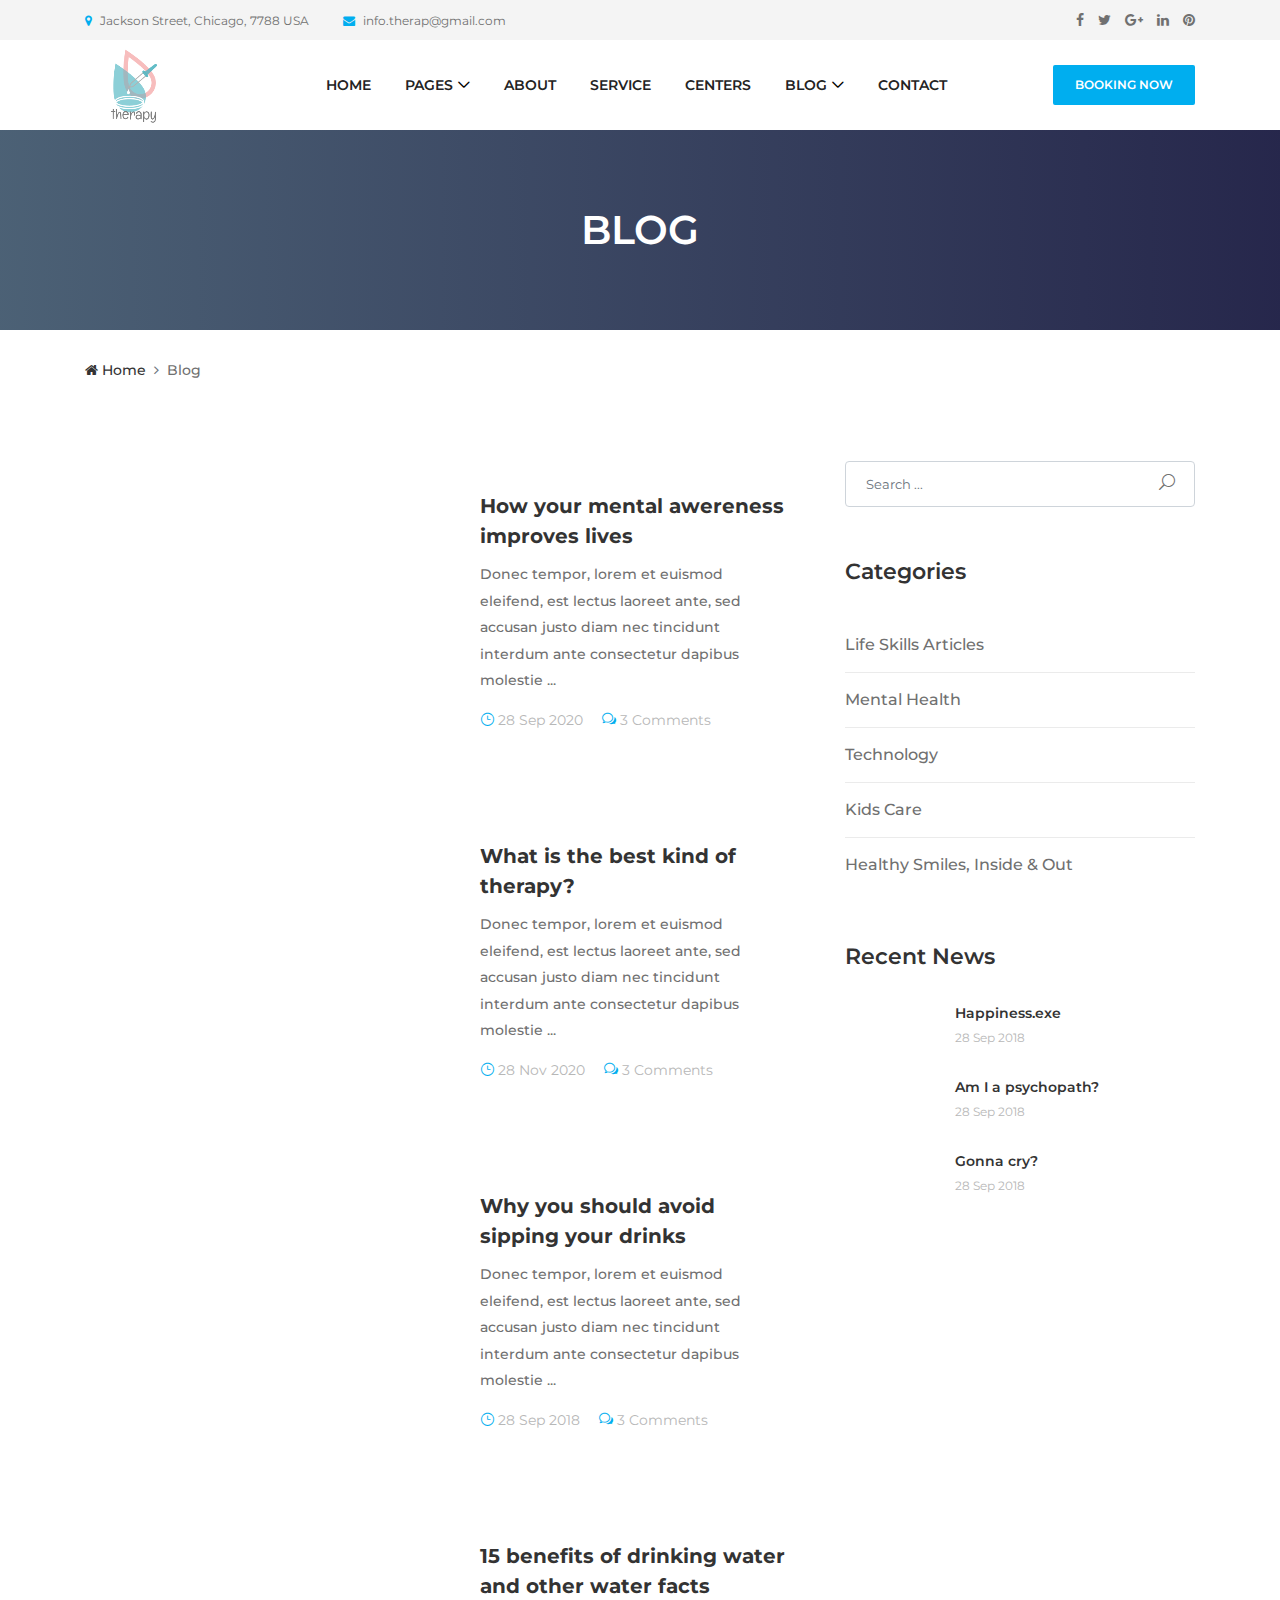
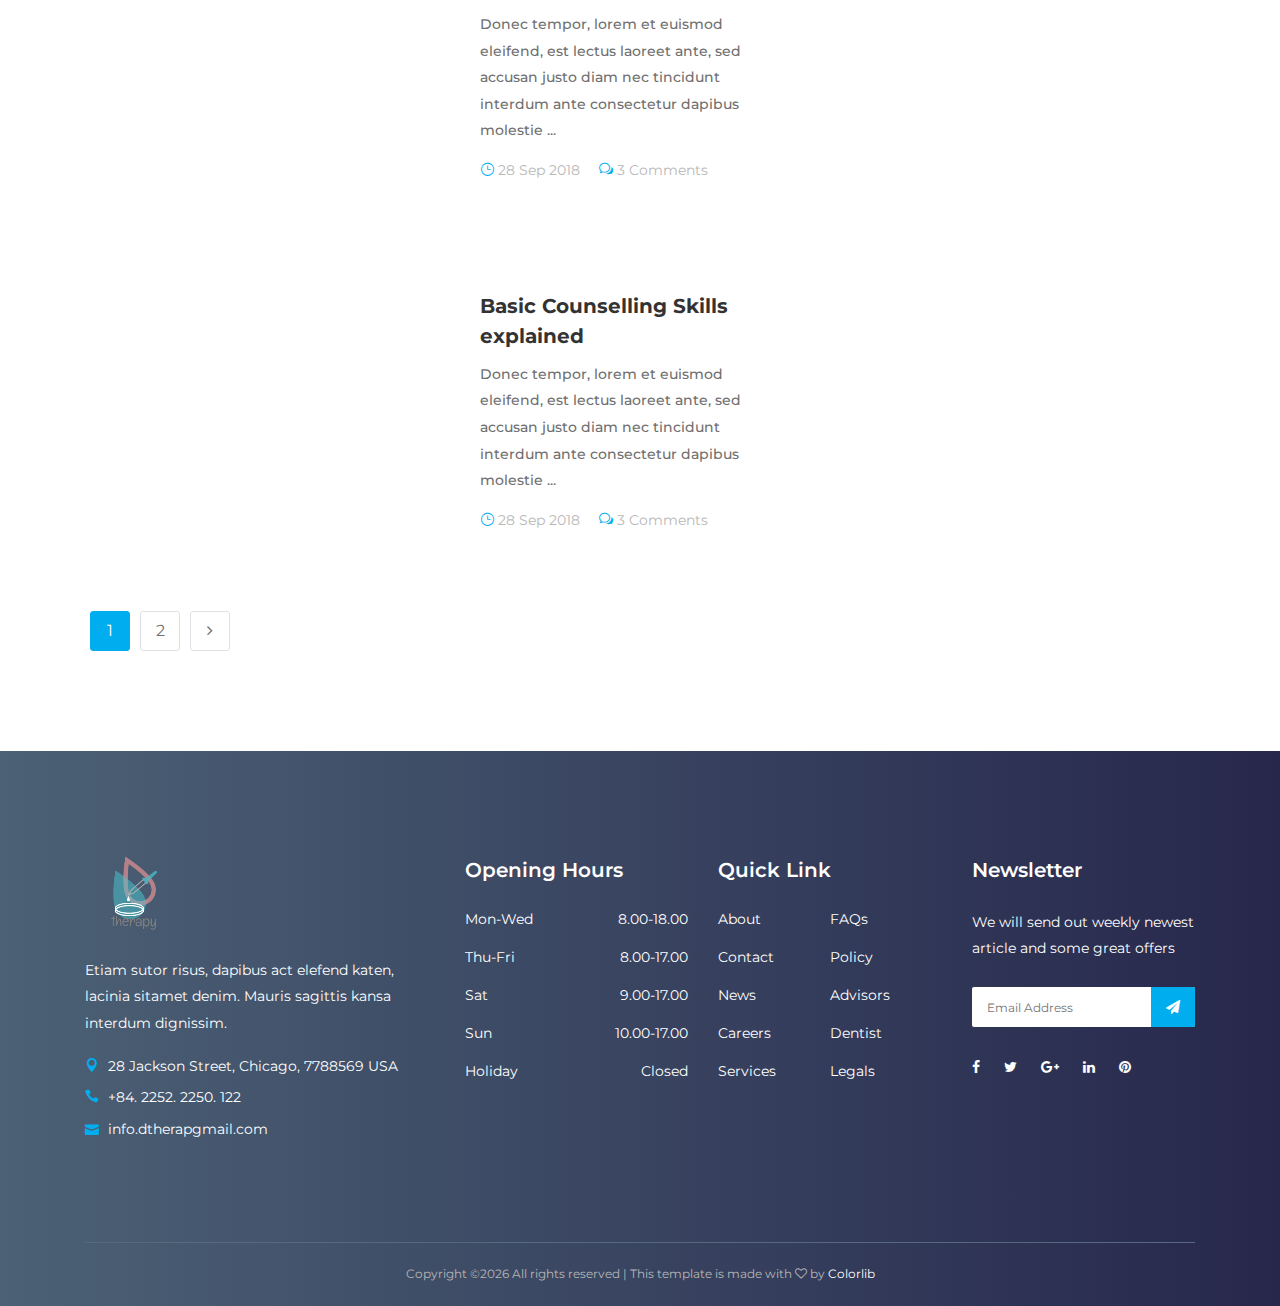
==== commit bb33fcea: "added a blog" ====
--- a/blog.html
+++ b/blog.html
@@ -3,15 +3,15 @@
 
 <head>
   <meta charset="UTF-8">
-  <meta name="description" content="Dento - Dentist &amp; Medical HTML Template">
+  <meta name="description" content="Therap">
   <meta http-equiv="X-UA-Compatible" content="IE=edge">
   <meta name="viewport" content="width=device-width, initial-scale=1, shrink-to-fit=no">
 
   <!-- Title -->
-  <title>Dento - Dentist &amp; Medical HTML Template</title>
+  <title>Therap</title>
 
   <!-- Favicon -->
-  <link rel="icon" href="./img/core-img/favicon.ico">
+  <link rel="icon" href="https://images-platform.99static.com//2PzOiy9GjY19s_e4-OTvtoALs0Q=/359x8:1088x737/fit-in/500x500/99designs-contests-attachments/107/107446/attachment_107446756">
 
   <!-- Core Stylesheet -->
   <link rel="stylesheet" href="style.css">
@@ -35,8 +35,8 @@
           <!-- Top Content -->
           <div class="col-6 col-md-9 col-lg-8">
             <div class="top-header-content">
-              <a href="#" data-toggle="tooltip" data-placement="bottom" title="28 Jackson Street, Chicago, 7788569 USA"><i class="fa fa-map-marker"></i> <span>28 Jackson Street, Chicago, 7788569 USA</span></a>
-              <a href="#" data-toggle="tooltip" data-placement="bottom" title="info.dento@gmail.com"><i class="fa fa-envelope"></i> <span>info.dento@gmail.com</span></a>
+              <a href="#" data-toggle="tooltip" data-placement="bottom" title="28 Jackson Street, Chicago, 7788569 USA"><i class="fa fa-map-marker"></i> <span>Jackson Street, Chicago, 7788 USA</span></a>
+              <a href="#" data-toggle="tooltip" data-placement="bottom" title="info.dtherapgmail.com"><i class="fa fa-envelope"></i> <span>info.therap@gmail.com</span></a>
             </div>
           </div>
           <!-- Top Header Social Info -->
@@ -62,7 +62,7 @@
           <nav class="classy-navbar justify-content-between" id="dentoNav">
 
             <!-- Logo -->
-            <a class="nav-brand" href="index.html"><img src="./img/core-img/logo.png" alt=""></a>
+            <a class="nav-brand" href="index.html"><img src="./img/core-img/logos.png" alt=""></a>
 
             <!-- Navbar Toggler -->
             <div class="classy-navbar-toggler">
@@ -86,6 +86,7 @@
                       <li><a href="index.html">- Home</a></li>
                       <li><a href="about.html">- About Us</a></li>
                       <li><a href="service.html">- Service</a></li>
+                      <li><a href="centers.html">- Centers</a></li>
                       <li><a href="blog.html">- Blog</a></li>
                       <li><a href="contact.html">- Contact</a></li>
                       <li><a href="#">- Dropdown</a>
@@ -107,6 +108,7 @@
                   </li>
                   <li><a href="about.html">About</a></li>
                   <li><a href="service.html">Service</a></li>
+                  <li><a href="centers.html">Centers</a></li>
                   <li><a href="#">Blog</a>
                     <ul class="dropdown">
                       <li><a href="blog.html">- Blog</a></li>
@@ -128,7 +130,7 @@
   <!-- ***** Header Area End ***** -->
 
   <!-- ***** Breadcrumb Area Start ***** -->
-  <div class="breadcumb-area bg-img bg-gradient-overlay" style="background-image: url(img/bg-img/12.jpg);">
+  <div class="breadcumb-area bg-img bg-gradient-overlay" style="background-image: url(https://adaa.org/sites/default/files/2019-01/mental-health-3332122_960_720.png);">
     <div class="container h-100">
       <div class="row h-100 align-items-center">
         <div class="col-12">
@@ -164,15 +166,15 @@
             <!-- Blog Thumbnail -->
             <div class="blog-thumbnail">
               <a href="#">
-                <img src="./img/bg-img/16.jpg" alt="">
+                <img src="https://lh3.googleusercontent.com/proxy/5l3WLVV7-p5PFJkqfNLQRTOoEGKLUBQfYy50vOFPl8kEb5TNq-TxbgqogY1G9o6Tt1xsZ8cUPyJ0cJHmDEJLep7_Yzub5yZvaKnsifOnZitfA8GwYNyzakYU9bOO5rHTpcn2pNjqBCiLlRuYNOk" alt="">
               </a>
             </div>
             <!-- Blog Content -->
             <div class="blog-content">
-              <a href="#" class="post-title">How your mouth bacteria can harm your lungs</a>
+              <a href="#" class="post-title">How your mental awereness improves lives</a>
               <p>Donec tempor, lorem et euismod eleifend, est lectus laoreet ante, sed accusan justo diam nec tincidunt interdum ante consectetur dapibus molestie ...</p>
               <div class="post-meta">
-                <a href="#"><i class="icon_clock_alt"></i> 28 Sep 2018</a>
+                <a href="#"><i class="icon_clock_alt"></i> 28 Sep 2020</a>
                 <a href="#"><i class="icon_chat_alt"></i> 3 Comments</a>
               </div>
             </div>
@@ -183,15 +185,15 @@
             <!-- Blog Thumbnail -->
             <div class="blog-thumbnail">
               <a href="#">
-                <img src="./img/bg-img/17.jpg" alt="">
+                <img src="https://americanaddictioncenters.org/wp-content/uploads/2016/03/Group-Therapy-94001696.jpg" alt="">
               </a>
             </div>
             <!-- Blog Content -->
             <div class="blog-content">
-              <a href="#" class="post-title">What is the best kind of toothpaste to use?</a>
+              <a href="#" class="post-title">What is the best kind of therapy?</a>
               <p>Donec tempor, lorem et euismod eleifend, est lectus laoreet ante, sed accusan justo diam nec tincidunt interdum ante consectetur dapibus molestie ...</p>
               <div class="post-meta">
-                <a href="#"><i class="icon_clock_alt"></i> 28 Sep 2018</a>
+                <a href="#"><i class="icon_clock_alt"></i> 28 Nov 2020</a>
                 <a href="#"><i class="icon_chat_alt"></i> 3 Comments</a>
               </div>
             </div>
@@ -202,7 +204,7 @@
             <!-- Blog Thumbnail -->
             <div class="blog-thumbnail">
               <a href="#">
-                <img src="./img/bg-img/18.jpg" alt="">
+                <img src="https://png.pngtree.com/back_origin_pic/04/54/08/e6735810a55a3fa779304c145f3c8e03.jpg" alt="">
               </a>
             </div>
             <!-- Blog Content -->
@@ -221,12 +223,12 @@
             <!-- Blog Thumbnail -->
             <div class="blog-thumbnail">
               <a href="#">
-                <img src="./img/bg-img/19.jpg" alt="">
+                <img src="https://post.greatist.com/wp-content/uploads/sites/3/2020/02/306638_2200-732x549.jpg" alt="">
               </a>
             </div>
             <!-- Blog Content -->
             <div class="blog-content">
-              <a href="#" class="post-title">How long does numbness last after the dentist?</a>
+              <a href="#" class="post-title">15 benefits of drinking water and other water facts</a>
               <p>Donec tempor, lorem et euismod eleifend, est lectus laoreet ante, sed accusan justo diam nec tincidunt interdum ante consectetur dapibus molestie ...</p>
               <div class="post-meta">
                 <a href="#"><i class="icon_clock_alt"></i> 28 Sep 2018</a>
@@ -240,12 +242,12 @@
             <!-- Blog Thumbnail -->
             <div class="blog-thumbnail">
               <a href="#">
-                <img src="./img/bg-img/20.jpg" alt="">
+                <img src="https://www.rhodescollege.ca/wp-content/uploads/2017/05/Using-a-Holistic-Approach-Once-You-Become-a-Counsellor-Helps-Identify-the-Root-of-Problems.jpg" alt="">
               </a>
             </div>
             <!-- Blog Content -->
             <div class="blog-content">
-              <a href="#" class="post-title">Lie bumps (transient lingual papillitis): What to know</a>
+              <a href="#" class="post-title">Basic Counselling Skills explained</a>
               <p>Donec tempor, lorem et euismod eleifend, est lectus laoreet ante, sed accusan justo diam nec tincidunt interdum ante consectetur dapibus molestie ...</p>
               <div class="post-meta">
                 <a href="#"><i class="icon_clock_alt"></i> 28 Sep 2018</a>
@@ -282,10 +284,10 @@
 
               <!-- catagories list -->
               <ul class="catagories-list">
-                <li><a href="#">Dentistry Articles</a></li>
-                <li><a href="#">Oral Health</a></li>
-                <li><a href="#">Dental Technology</a></li>
-                <li><a href="#">Kids Care Dental</a></li>
+                <li><a href="#">Life Skills Articles</a></li>
+                <li><a href="#">Mental Health</a></li>
+                <li><a href="#"> Technology</a></li>
+                <li><a href="#">Kids Care </a></li>
                 <li><a href="#">Healthy Smiles, Inside &amp; Out</a></li>
               </ul>
             </div>
@@ -297,10 +299,10 @@
               <!-- Single News Area -->
               <div class="single-news-area d-flex align-items-center">
                 <div class="blog-thumbnail">
-                  <img src="./img/bg-img/21.jpg" alt="">
+                  <img src="https://store.playstation.com/store/api/chihiro/00_09_000/container/MT/en/999/ET0001-NPEB00130_00-AVDISRUPTI000233/1550716071000/image?w=240&h=240&bg_color=000000&opacity=100&_version=00_09_000" alt="">
                 </div>
                 <div class="blog-content">
-                  <a href="#" class="post-title">Tooth decay: why good dental hygiene is important</a>
+                  <a href="#" class="post-title">Happiness.exe</a>
                   <span class="post-date">28 Sep 2018</span>
                 </div>
               </div>
@@ -308,10 +310,10 @@
               <!-- Single News Area -->
               <div class="single-news-area d-flex align-items-center">
                 <div class="blog-thumbnail">
-                  <img src="./img/bg-img/22.jpg" alt="">
+                  <img src="https://www.elitereaders.com/wp-content/uploads/2017/09/Psychopath_featured.jpg" alt="">
                 </div>
                 <div class="blog-content">
-                  <a href="#" class="post-title">Six reasons your breath might smell like poop</a>
+                  <a href="#" class="post-title">Am I a psychopath?</a>
                   <span class="post-date">28 Sep 2018</span>
                 </div>
               </div>
@@ -319,19 +321,17 @@
               <!-- Single News Area -->
               <div class="single-news-area d-flex align-items-center">
                 <div class="blog-thumbnail">
-                  <img src="./img/bg-img/23.jpg" alt="">
+                  <img src="https://img.webmd.com/dtmcms/live/webmd/consumer_assets/site_images/rich_media_quiz/topic/rmq_health_benefits_of_crying/650rmq_getty_rf_woman_crying.jpg?resize=692px:*" alt="">
                 </div>
                 <div class="blog-content">
-                  <a href="#" class="post-title">Everything you need to know about sinus infection</a>
+                  <a href="#" class="post-title">Gonna cry?</a>
                   <span class="post-date">28 Sep 2018</span>
                 </div>
               </div>
             </div>
 
             <!-- Single Widget Area -->
-            <div class="single-widget-area adds-widget">
-              <a href="#"><img class="w-100" src="./img/bg-img/adds.png" alt=""></a>
-            </div>
+           
 
           </div>
         </div>
@@ -341,18 +341,18 @@
   <!-- *****Blog Area End ***** -->
 
   <!-- ***** Footer Area Start ***** -->
-  <footer class="footer-area bg-img bg-gradient-overlay" style="background-image: url(img/bg-img/3.jpg);">
+  <footer class="footer-area bg-img bg-gradient-overlay" style="background-image: url(https://scdcentre.com/wp-content/uploads/the-psychology-of-happiness.jpg);">
     <div class="container">
       <div class="row">
         <!-- Single Footer Widget -->
         <div class="col-12 col-sm-6 col-lg-4">
           <div class="single-footer-widget">
-            <a href="./index.html" class="d-block mb-4"><img src="./img/core-img/logo.png" alt=""></a>
+            <a href="./index.html" class="d-block mb-4"><img src="./img/core-img/logos.png" alt=""></a>
             <p>Etiam sutor risus, dapibus act elefend katen, lacinia sitamet denim. Mauris sagittis kansa interdum dignissim.</p>
             <div class="footer-contact">
               <p><i class="icon_pin"></i> 28 Jackson Street, Chicago, 7788569 USA</p>
               <p><i class="icon_phone"></i> +84. 2252. 2250. 122</p>
-              <p><i class="icon_mail"></i> info.dento@gmail.com</p>
+              <p><i class="icon_mail"></i> info.dtherapgmail.com</p>
             </div>
           </div>
         </div>
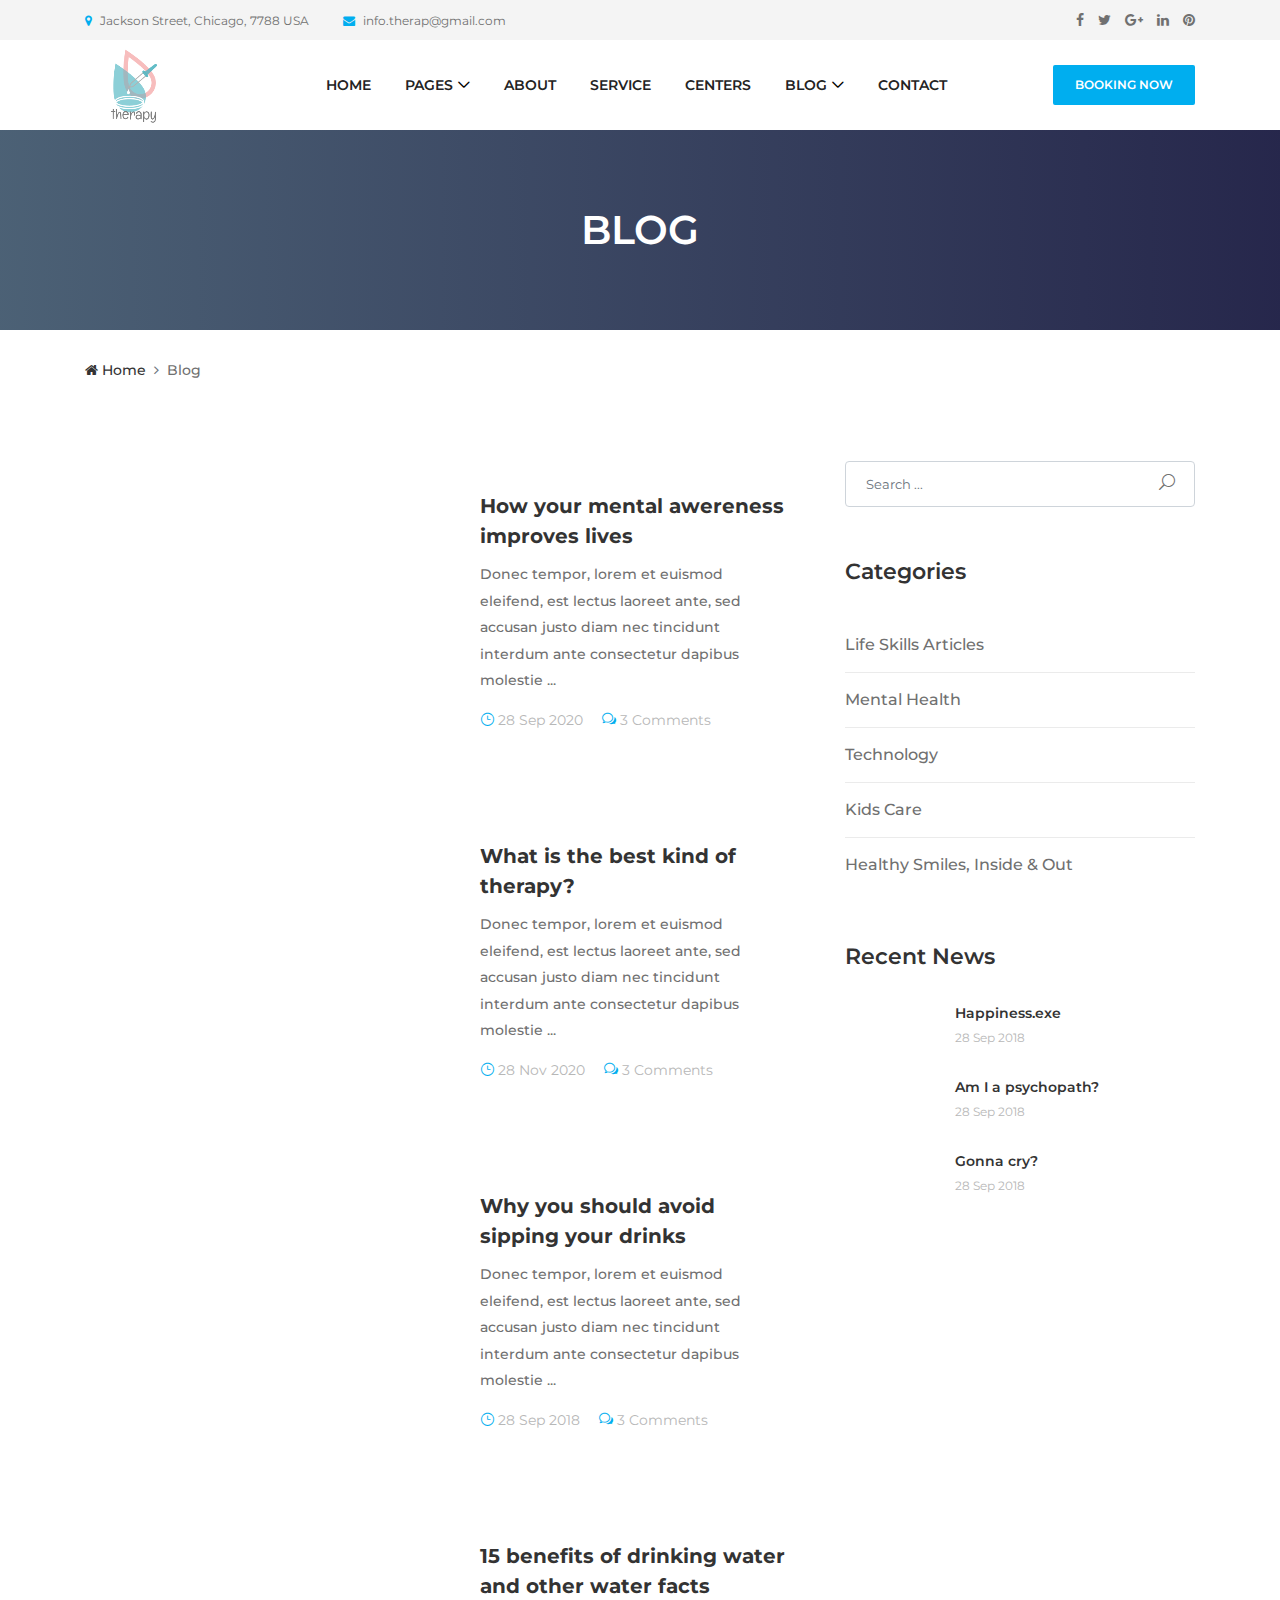
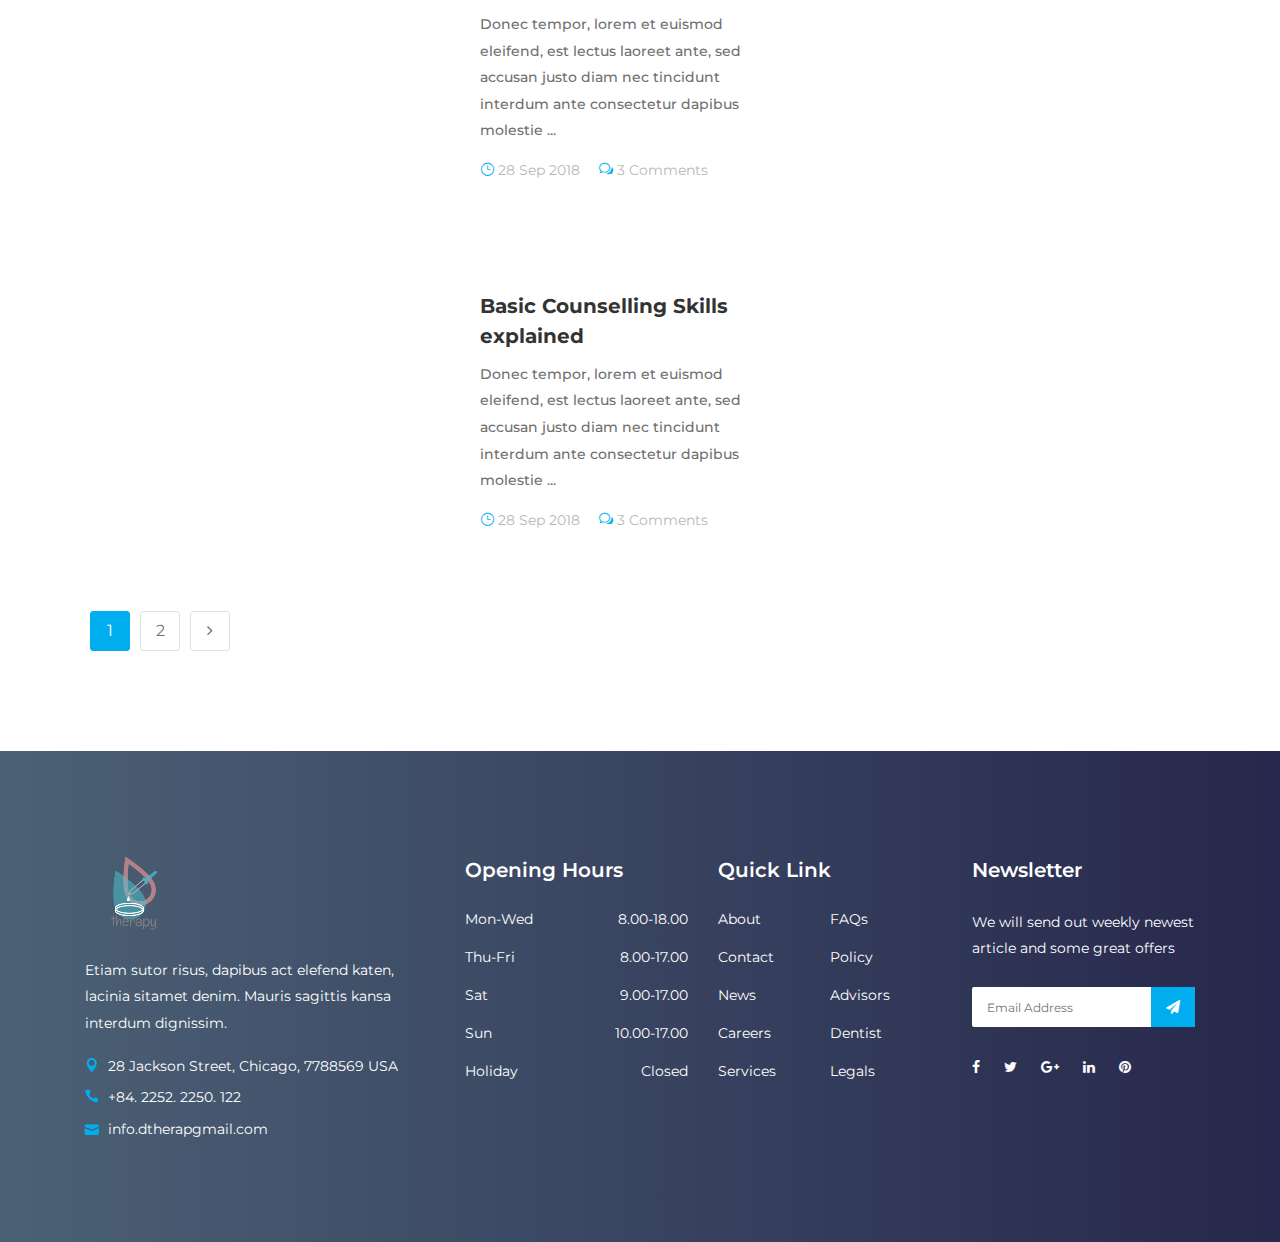
==== commit 2cea741f: "made changes in blog.html" ====
--- a/blog.html
+++ b/blog.html
@@ -340,6 +340,8 @@
   </section>
   <!-- *****Blog Area End ***** -->
 
+  
+
   <!-- ***** Footer Area Start ***** -->
   <footer class="footer-area bg-img bg-gradient-overlay" style="background-image: url(https://scdcentre.com/wp-content/uploads/the-psychology-of-happiness.jpg);">
     <div class="container">
@@ -427,17 +429,7 @@
     </div>
 
     <!-- Copywrite Area -->
-    <div class="container">
-      <div class="row">
-        <div class="col-12">
-          <div class="copywrite-content">
-            <p><!-- Link back to Colorlib can't be removed. Template is licensed under CC BY 3.0. -->
-Copyright &copy;<script>document.write(new Date().getFullYear());</script> All rights reserved | This template is made with <i class="fa fa-heart-o" aria-hidden="true"></i> by <a href="https://colorlib.com" target="_blank">Colorlib</a>
-<!-- Link back to Colorlib can't be removed. Template is licensed under CC BY 3.0. --></p>
-          </div>
-        </div>
-      </div>
-    </div>
+
   </footer>
   <!-- ***** Footer Area End ***** -->
 
--- a/style.css
+++ b/style.css
@@ -375,7 +375,7 @@
   .dento-btn.booking-btn {
     color: #ffffff !important;
     font-weight: 600;
-    min-width: 140px;
+    min-width: 100px;
     height: 40px;
     line-height: 36px;
     font-size: 12px; }
@@ -1479,3 +1479,292 @@
     height: 110px;
     padding: 15px; }
 
+    .client-logo {
+      padding: 40px 0;
+      }
+  
+  .client-logo a img {
+      width              : 100%;
+      opacity            : 0.5;
+      -webkit-transition : all 0.8s ease 0s;
+      -moz-transition    : all 0.8s ease 0s;
+      -o-transition      : all 0.8s ease 0s;
+      transition         : all 0.8s ease 0s;
+      }
+  
+  .client-logo a:hover img {
+      opacity : 1;
+      }
+  
+  @media (max-width : 992px) {
+      .client-logo .section-margin {
+          margin-bottom : 30px;
+          }
+      }
+
+
+      .probootstrap-wrap-banner {
+        position: absolute;
+        top: 0;
+        left: 0;
+        width: 100%;
+        z-index: 49;
+      }
+
+      /* search  */
+ 
+.probootstrap-home-search {
+  padding: 30px;
+  background: rgba(0, 0, 0, 0.85);
+  margin-top: 30px;
+  color: #ffffff;
+  text-align: center;
+  float: left;
+  width: 130%;
+  border-radius: 4px;
+  -webkit-box-shadow: 0px 6px 68px -6px rgba(0, 0, 0, 0.7);
+  box-shadow: 0px 6px 68px -6px rgba(0, 0, 0, 0.7);
+}
+
+@media screen and (max-width: 768px) {
+  .probootstrap-home-search {
+    margin-top: 100px;
+  }
+}
+
+.probootstrap-home-search form {
+  float: left;
+  width: 100%;
+  margin-bottom: 20px;
+}
+
+.probootstrap-home-search a {
+  color: rgba(255, 255, 255, 0.7);
+  text-decoration: underline;
+}
+
+.probootstrap-home-search a:hover {
+  color: white;
+}
+
+.probootstrap-home-search .heading {
+  font-size: 24px;
+  color: #ffffff;
+  margin-top: 0;
+  margin-bottom: 10px;
+  font-weight: 300;
+}
+
+.probootstrap-home-search .probootstrap-field-group .probootstrap-fields {
+  width: calc(100% - 200px);
+  text-align: left;
+  float: left;
+}
+
+@media screen and (max-width: 768px) {
+  .probootstrap-home-search .probootstrap-field-group .probootstrap-fields {
+    width: 100%;
+  }
+}
+
+.probootstrap-home-search .probootstrap-field-group .probootstrap-fields input, .probootstrap-home-search .probootstrap-field-group .probootstrap-fields select {
+  border-radius: 0;
+  -webkit-appearance: none;
+  -moz-appearance: none;
+  appearance: none;
+  height: 50px;
+  font-size: 16px;
+  -webkit-box-shadow: none;
+  box-shadow: none;
+  border: none;
+  width: 100%;
+}
+
+.probootstrap-home-search .probootstrap-field-group .probootstrap-fields input:active, .probootstrap-home-search .probootstrap-field-group .probootstrap-fields input:focus, .probootstrap-home-search .probootstrap-field-group .probootstrap-fields select:active, .probootstrap-home-search .probootstrap-field-group .probootstrap-fields select:focus {
+  -webkit-box-shadow: none;
+  box-shadow: none;
+  outline: none !important;
+}
+
+.probootstrap-home-search .probootstrap-field-group .probootstrap-fields .search-field,
+.probootstrap-home-search .probootstrap-field-group .probootstrap-fields .search-category {
+  position: relative;
+}
+
+.probootstrap-home-search .probootstrap-field-group .probootstrap-fields .search-field i,
+.probootstrap-home-search .probootstrap-field-group .probootstrap-fields .search-category i {
+  position: absolute;
+  color: rgba(0, 0, 0, 0.3);
+  top: 50%;
+  -webkit-transform: translateY(-50%);
+  transform: translateY(-50%);
+}
+
+.probootstrap-home-search .probootstrap-field-group .probootstrap-fields .search-field {
+  float: left;
+  width: 60%;
+}
+
+@media screen and (max-width: 768px) {
+  .probootstrap-home-search .probootstrap-field-group .probootstrap-fields .search-field {
+    width: 100%;
+    border-bottom: 1px solid #f1f1f1;
+  }
+}
+
+.probootstrap-home-search .probootstrap-field-group .probootstrap-fields .search-field i {
+  left: 10px;
+}
+
+.probootstrap-home-search .probootstrap-field-group .probootstrap-fields .search-field input {
+  padding-left: 40px;
+}
+
+.probootstrap-home-search .probootstrap-field-group .probootstrap-fields .search-category {
+  width: 40%;
+  float: left;
+  position: relative;
+}
+
+@media screen and (max-width: 768px) {
+  .probootstrap-home-search .probootstrap-field-group .probootstrap-fields .search-category {
+    width: 100%;
+  }
+}
+
+.probootstrap-home-search .probootstrap-field-group .probootstrap-fields .search-category i {
+  right: 10px;
+}
+
+.probootstrap-home-search .probootstrap-field-group .probootstrap-fields .search-category:before {
+  content: "";
+  position: absolute;
+  top: 7px;
+  bottom: 7px;
+  left: 0;
+  width: 1px;
+  background: rgba(0, 0, 0, 0.1);
+}
+
+.probootstrap-home-search .probootstrap-field-group .btn {
+  border-radius: 0;
+  height: 50px;
+  width: 200px;
+  float: right;
+  padding-top: 0;
+  padding-bottom: 0;
+  padding-left: 0;
+  padding-right: 0;
+}
+
+@media screen and (max-width: 768px) {
+  .probootstrap-home-search .probootstrap-field-group .btn {
+    width: 100%;
+  }
+}
+
+
+/* app  */
+
+.app
+{
+	padding-top: 123px;
+	background: #eef2f6;
+	padding-bottom: 117px;
+}
+.app_image
+{
+  width: calc(100% + 33px);
+  height: 110%;
+	-webkit-transform: translateX(-67px);
+	-moz-transform: translateX(-67px);
+	-ms-transform: translateX(-67px);
+	-o-transform: translateX(-67px);
+	transform: translateX(-67px);
+}
+.app_content
+{
+	height: 100%;
+	-webkit-transform: translateX(35px);
+	-moz-transform: translateX(35px);
+	-ms-transform: translateX(35px);
+	-o-transform: translateX(35px);
+	transform: translateX(35px);
+}
+.app_text
+{
+	padding-left: 4px;
+}
+.stores
+{
+	margin-top: 68px;
+	padding-left: 4px;
+}
+.stores > div:not(:last-of-type)
+{
+	margin-right: 19px;
+}
+
+/* video  */
+
+.video_section
+{
+	padding-top: 144px;
+	padding-bottom: 198px;
+}
+.video_background
+{
+	position: absolute;
+	top: 0;
+	left: 0;
+	width: 100%;
+	height: 100%;
+}
+.video_content
+{
+	width: auto;
+	text-align: center;
+	padding-left: 15px;
+	padding-right: 15px;
+}
+.video_title
+{
+	font-size: 30px;
+	font-weight: 300;
+	color: #FFFFFF;
+}
+.video_subtitle
+{
+	font-size: 14px;
+	font-weight: 300;
+	color: #FFFFFF;
+	margin-top: 3px;
+}
+.video_play
+{
+	margin: 0 auto;
+	margin-top: 43px;
+}
+.video
+{
+	outline: none;
+}
+.play_button
+{
+	cursor: pointer;
+}
+.play_circle
+{
+  margin-top: 50%;
+	fill: rgba(255, 255, 255, 0);
+	-webkit-transition: all 400ms ease;
+	-moz-transition: all 400ms ease;
+	-ms-transition: all 400ms ease;
+	-o-transition: all 400ms ease;
+	transition: all 400ms ease;
+}
+.play_button:hover .play_circle
+{
+	fill: rgba(255, 255, 255, 0.15);
+}
+
